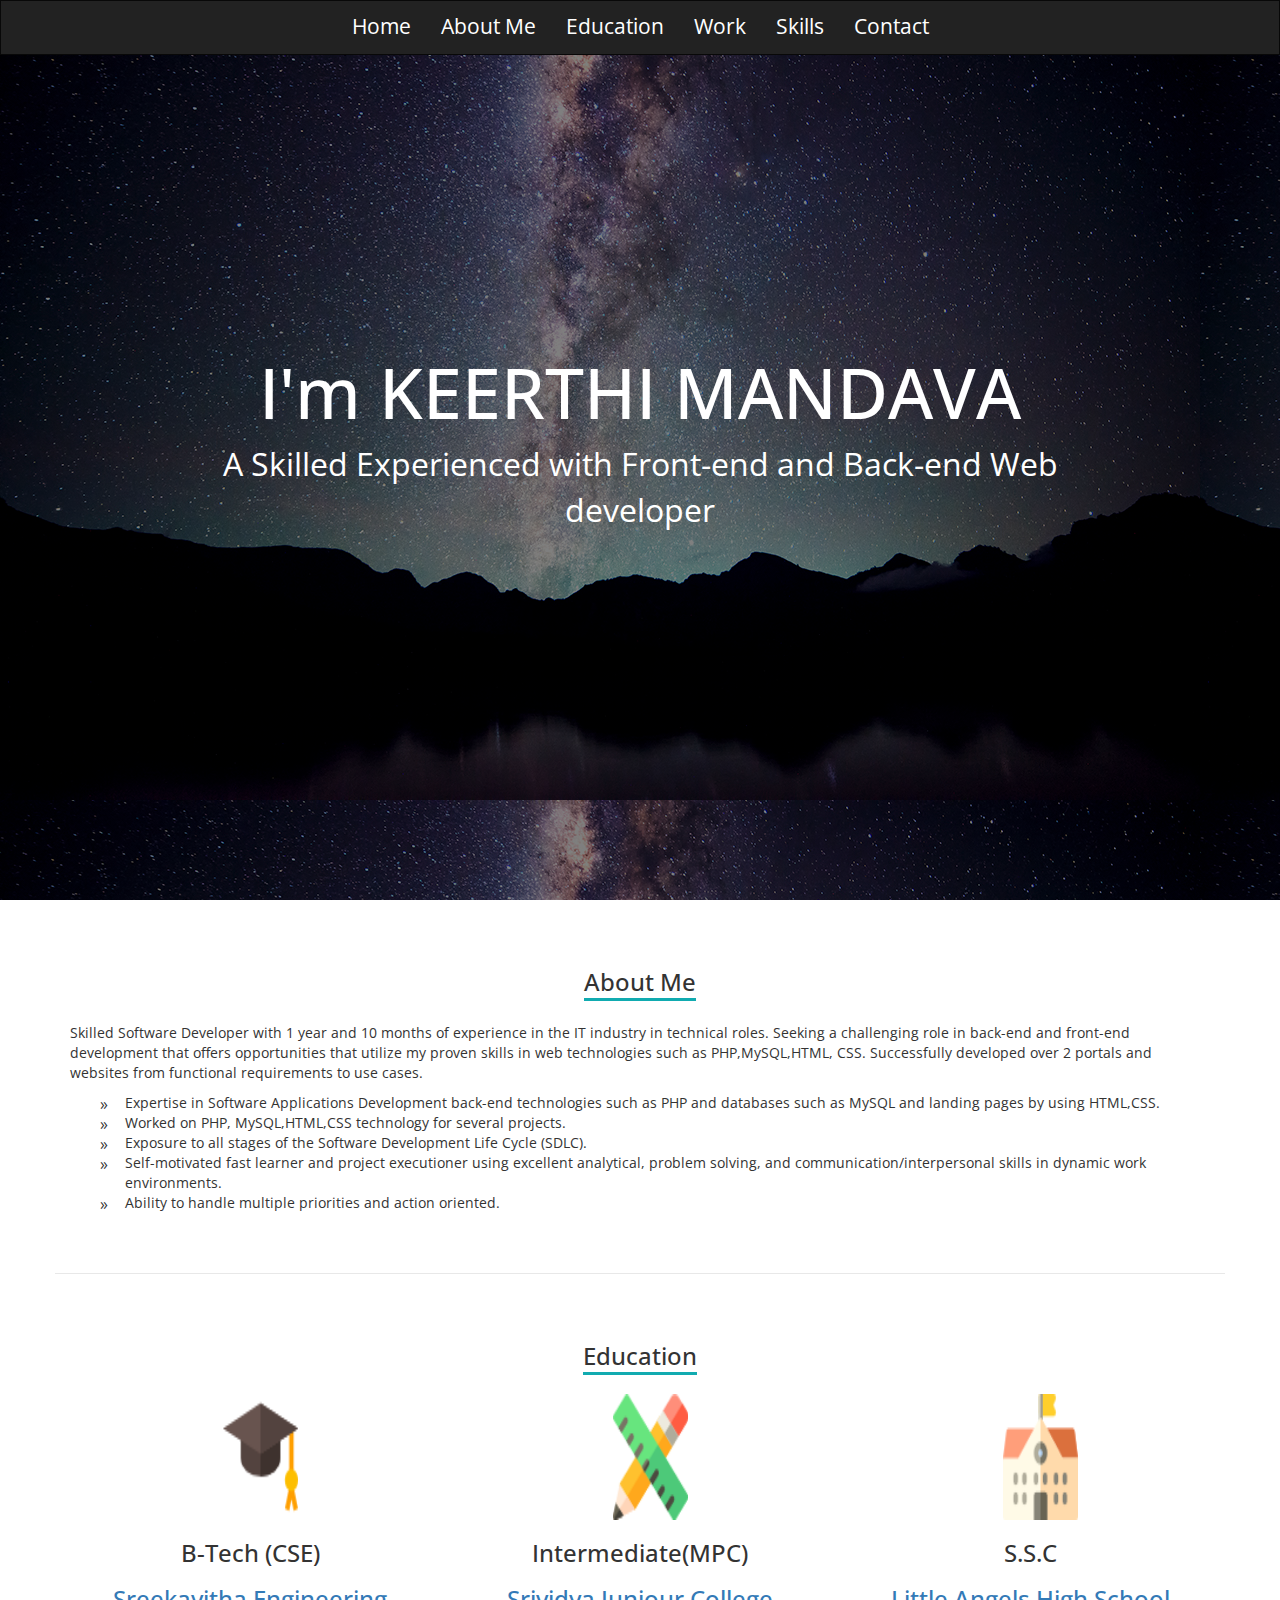
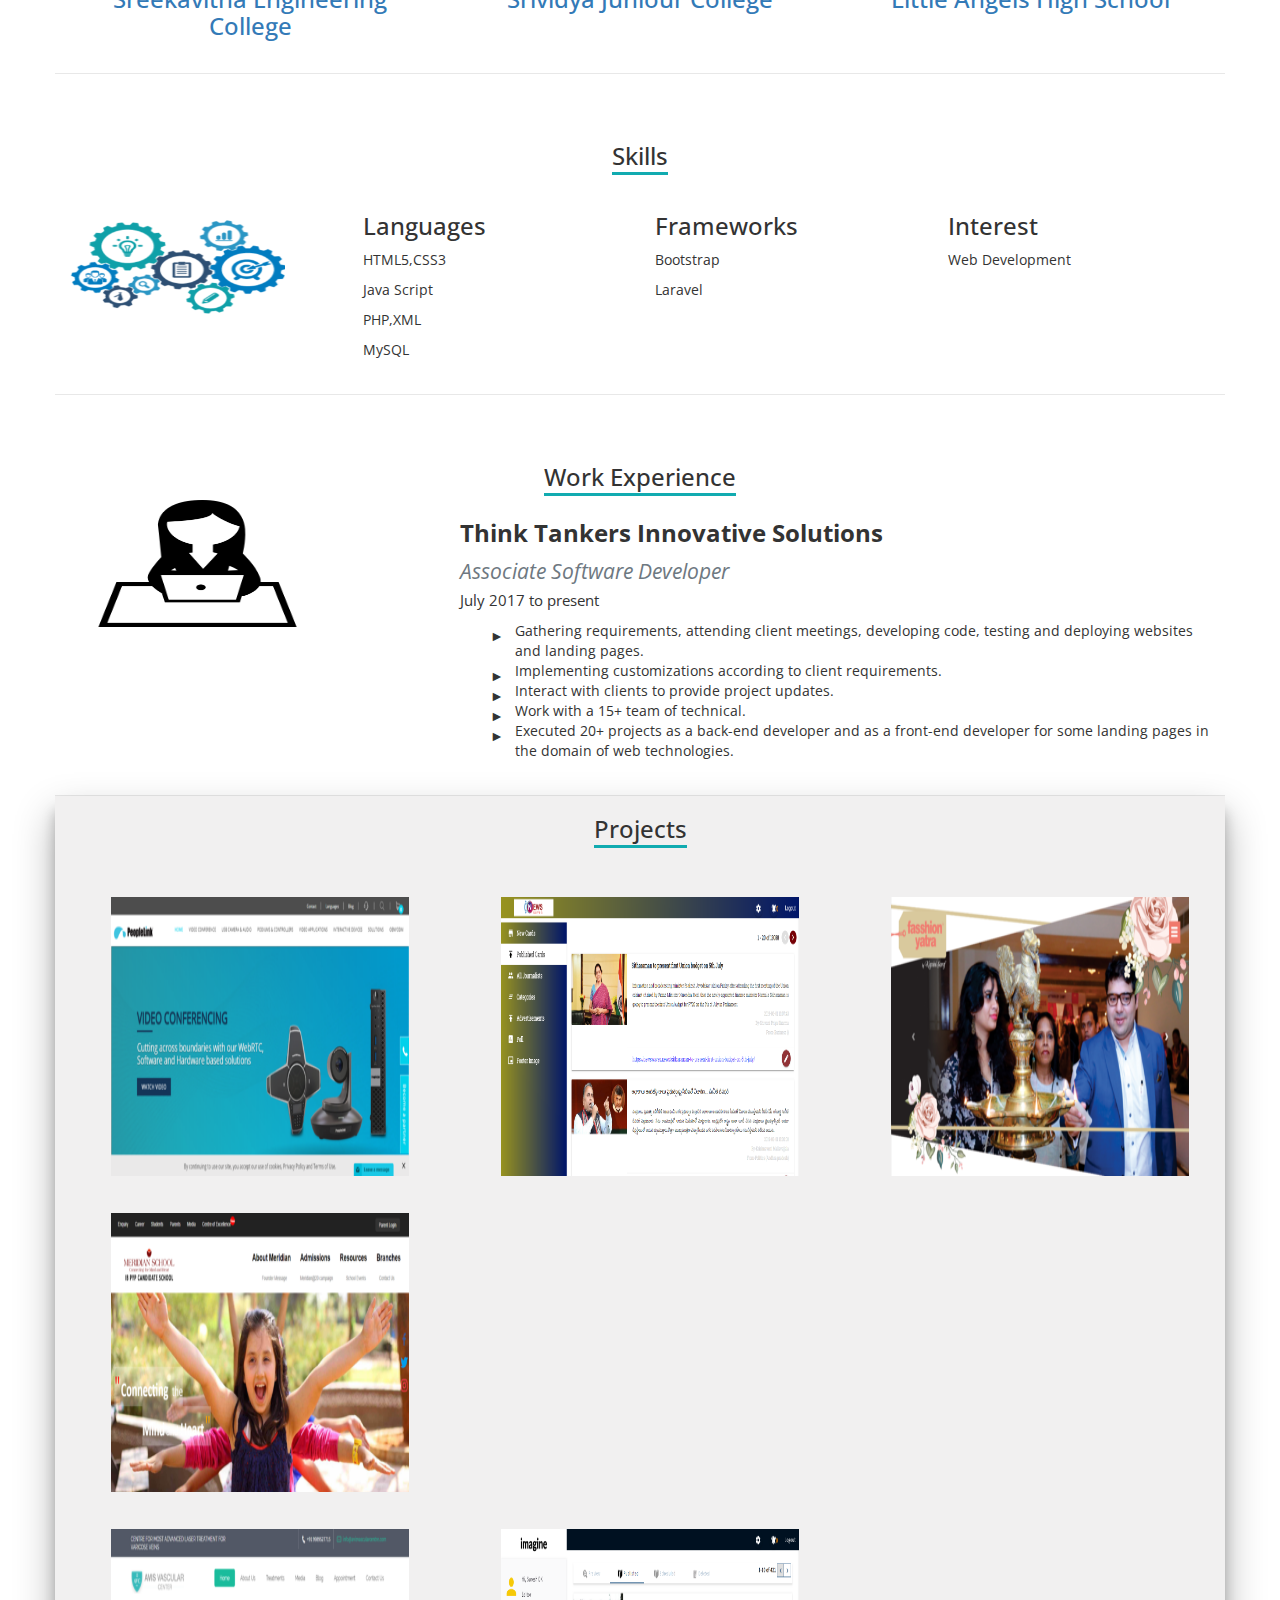
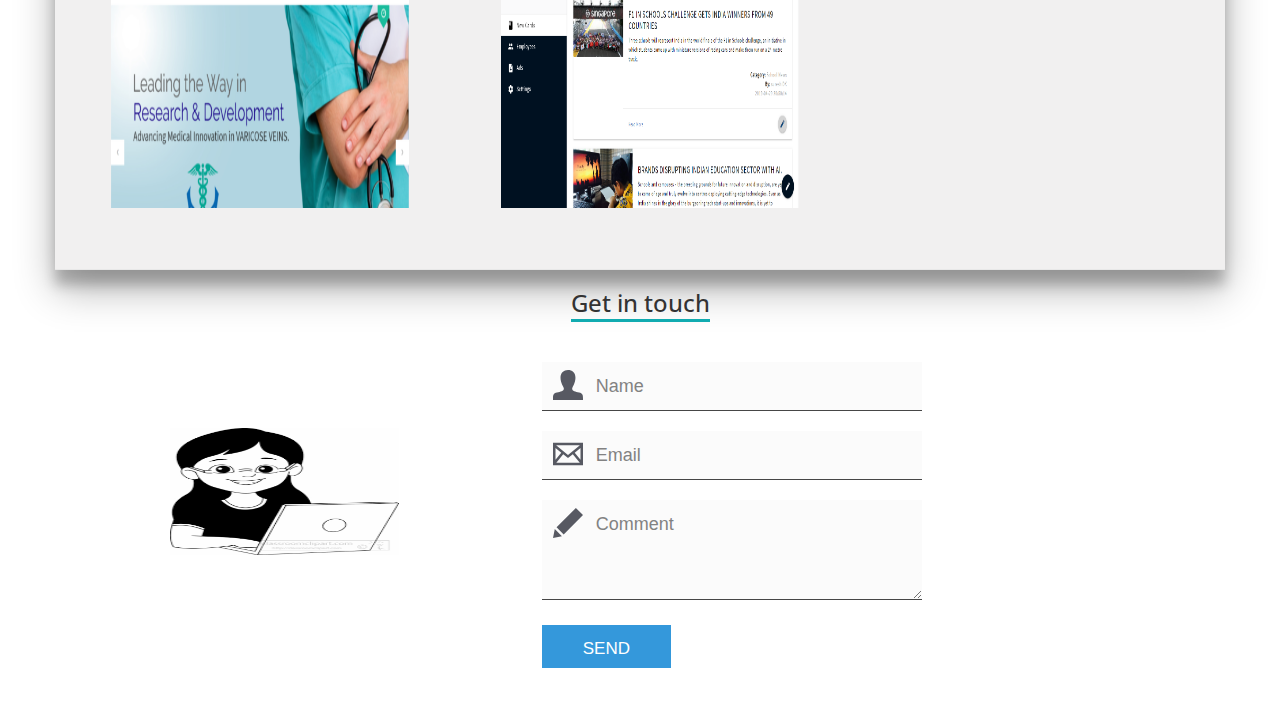
==== index.html @ f592f3e2 "Update index.html" ====
<!Doctype html>
<html lang=en>

<head>
    <title>keerthi bootstrap portifolio</title>
    <meta charset="utf-8">
    <meta name="viewport" content="width=device-width, initial-scale=1">
<!--    <link rel="stylesheet" href="https://fonts.google.com/?category=Sans+Serif&thickness=4">-->
    <link rel="stylesheet" href="https://maxcdn.bootstrapcdn.com/bootstrap/3.4.0/css/bootstrap.min.css">
    <script src="https://ajax.googleapis.com/ajax/libs/jquery/3.4.0/jquery.min.js"></script>
    <script src="https://maxcdn.bootstrapcdn.com/bootstrap/3.4.0/js/bootstrap.min.js"></script>
	<link href="https://fonts.googleapis.com/css?family=Open+Sans:300&display=swap" rel="stylesheet">
    <link rel="stylesheet" href="css/main.css">
</head>

<body>
    <nav id="main_nav" class="navbar navbar-inverse">
        <button type="button" class="navbar-toggle" data-toggle="collapse" data-target="#myNavbar">
        <span class="icon-bar"></span>
        <span class="icon-bar"></span>
        <span class="icon-bar"></span>                        
      </button>
        <div id="nav_menu" class="container">
            <div class="collapse navbar-collapse" id="myNavbar">
                <ul class="nav navbar-nav">
                    <li class="home"><a href="#">Home</a></li>

                    <li><a href="#about">About Me</a></li>
                    <li><a href="#education">Education</a></li>
                    <li><a href="#work">Work</a></li>

                    <li><a href="#skills">Skills</a></li>
                    <li><a href="#contact">Contact</a></li>

                </ul>
            </div>
        </div>
    </nav>


    <div class="container kee_sec">
        <div class="content_sec">
            <h1>I'm KEERTHI MANDAVA</h1>
            <p>
                A Skilled Experienced with Front-end and Back-end Web developer
            </p>
        </div>
    </div>

    <div class="container" id="about">
        <div class="about_sec">
            <h3><span>About Me</span></h3>
            <div class="p_cntn">
                <p>Skilled Software Developer with 1 year and 10 months of experience in the IT industry in technical roles. Seeking a challenging role in back-end and front-end development that offers opportunities that utilize my proven skills in web technologies such as PHP,MySQL,HTML, CSS. Successfully developed over 2 portals and websites from functional requirements to use cases.</p>
                <ul>
                    <li>Expertise in Software Applications Development back-end technologies such as PHP and databases such as MySQL and landing pages by using HTML,CSS.</li>
                    <li>Worked on PHP, MySQL,HTML,CSS technology for several projects.</li>
                    <li>Exposure to all stages of the Software Development Life Cycle (SDLC).</li>
                    <li>Self-motivated fast learner and project executioner using excellent analytical, problem solving, and communication/interpersonal skills in dynamic work environments.</li>
                    <li>Ability to handle multiple priorities and action oriented.</li>
                </ul>
            </div>

        </div>
    </div>
    <div class="container" id="education">
        <div class="row edu_sec">
            <div class="educ_sec">
                <h3><span>Education</span></h3>
            </div>
            <div class="col-md-4 cont_edu">
                <img src="images/graduction.png">
                <h3>B-Tech (CSE)</h3>

                <a href="#" data-toggle="modal" data-target="#myModal1">
                    <h3>Sreekavitha Engineering College</h3>
                </a>
                <div class="modal fade" id="myModal1" role="dialog">
                    <div class="modal-dialog">
                        <div class="modal-content">
                            <div class="modal-header">
                                <button type="button" class="close" data-dismiss="modal">&times;</button>
                                <h4 class="modal-title">Graduation</h4>
                            </div>
                            <div class="modal-body">
                                <p>School Name:SreeKavitha Engineering College</p>
                                <p>Branch:Computer Science Engineering</p>
                                <p>Year Passing:2016</p>
                                <p>Percentage:73%</p>
                            </div>
                            <div class="modal-footer">
                                <button type="button" class="btn btn-default" data-dismiss="modal">Close</button>
                            </div>
                        </div>

                    </div>
                </div>

            </div>

            <div class="col-md-4 cont_edu">
                <img src="images/intermediate.png">
                <h3>Intermediate(MPC)</h3>

                <a href="#" data-toggle="modal" data-target="#myModal2">
                    <h3>Srividya Juniour College</h3>
                </a>
                <div class="modal fade" id="myModal2" role="dialog">
                    <div class="modal-dialog">
                        <div class="modal-content">
                            <div class="modal-header">
                                <button type="button" class="close" data-dismiss="modal">&times;</button>
                                <h4 class="modal-title">Intermediate</h4>
                            </div>
                            <div class="modal-body">
                                <p>School Name:Srividya Juniour College,Kodad</p>
                                <p>Branch:MPC</p>
                                <p>Year Passing:2012</p>
                                <p>Percentage:88.5%</p>
                            </div>
                            <div class="modal-footer">
                                <button type="button" class="btn btn-default" data-dismiss="modal">Close</button>
                            </div>
                        </div>

                    </div>
                </div>


            </div>

            <div class="col-md-4 cont_edu">
                <img src="images/school.png">
                <h3>S.S.C</h3>

                <a href="#" data-toggle="modal" data-target="#myModal3">
                    <h3>Little Angels High School</h3>
                </a>
                <div class="modal fade" id="myModal3" role="dialog">
                    <div class="modal-dialog">
                        <div class="modal-content">
                            <div class="modal-header">
                                <button type="button" class="close" data-dismiss="modal">&times;</button>
                                <h4 class="modal-title">S.S.C</h4>
                            </div>
                            <div class="modal-body">
                                <p>School Name:Little Angels High School,Jaggayyapet</p>
                                <p>Year Passing:2010</p>
                                <p>Percentage:72.8%</p>
                            </div>
                            <div class="modal-footer">
                                <button type="button" class="btn btn-default" data-dismiss="modal">Close</button>
                            </div>
                        </div>

                    </div>
                </div>

            </div>


        </div>

    </div>
       <div class="container skills" id="skills">
        <div class="skills_head">
            <h3> <span>Skills</span></h3>
        </div>
        <div class="skills_body">
            <div class=row>
                <div class="col-md-3 img_sec"><img src="images/skill.png"></div>
                <div class="col-md-3">
                    <h3>Languages</h3>
                    <p>HTML5,CSS3</p>
		    <p>Java Script</p>
                    <p>PHP,XML</p>
                    <p>MySQL</p>
                </div>
                <div class="col-md-3">
                    <h3>Frameworks</h3>
                    <p>Bootstrap</p>
                    <p>Laravel</p>
                </div>
                <div class="col-md-3">
                    <h3>Interest</h3>
                    <p>Web Development</p>
                </div>

            </div>
        </div>

    </div>
    <div class="container work_sec" id="work">
        <div class="work_head">
            <h3><span>Work Experience</span></h3>
        </div>
        <div class="row work_body">
            <div class="col-md-4">
                <img src="images/work.png">
            </div>
            <div class="col-md-8">
                <h3><b>Think Tankers Innovative Solutions</b></h3>
                <p id="work_role"><i>Associate Software Developer</i></p>
                <p id="work_date">July 2017 to present</p>
                <ul>
                    <li>Gathering requirements, attending client meetings, developing code, testing and deploying websites and landing pages.</li>
                    <li>Implementing customizations according to client requirements.</li>
                    <li>Interact with clients to provide project updates.</li>
                    <li>Work with a 15+ team of technical.</li>
                    <li>Executed 20+ projects as a back-end developer and as a front-end developer for some landing pages in the domain of web technologies.</li>
                </ul>
            </div>
        </div>
    </div>
    
    <div class="container proj_sec">

        <h3>
            <span>Projects</span>
        </h3>

        <div class="project_main">
            <div class="row">
                <div class="col-md-4">
                    <a href="#" data-toggle="modal" data-target="#projectmodal1"><img src="images/Peoplelink.png"></a>
                    <div class="modal fade" id="projectmodal1" role="dialog">
                        <div class="modal-dialog">
                            <div class="modal-content">
                                <div class="modal-header">
                                    <button type="button" class="close" data-dismiss="modal">&times;</button>
                                    <h4 class="modal-title">PeopleLink</h4>
                                </div>
                                <div class="modal-body">
                                   <img src="images/Peoplelink.png">
                                   <p><b>Client:</b>PeopleLink</p>
                                    <p><b>Project Description:</b> It’s a product based company and in this we should explain all about their
company and also we should be able to show their products and they should be buy from this
website only and it actually as an ecommerce website. I have worked on it for the products that
have stored in the database and retrieve that data from the database with PHP services.</p>
                                    
                                    <p><b>Link:</b><a href="https://www.peoplelinkvc.com/" target="_blank">www.peoplelinkvc.com</a></p>
                                    <p><b>Technologies worked:</b>PHP,MySQL,HTML,CSS</p>
                                </div>
                                <div class="modal-footer">
                                    <button type="button" class="btn btn-default" data-dismiss="modal">Close</button>
                                </div>
                            </div>

                        </div>
                    </div>
                </div>
		    <div class="col-md-4">
<!--                    <a href="http://newswaves.net/"><img src="images/newswaves.png"></a>-->
                    <a href="#" data-toggle="modal" data-target="#projectmodal6"><img src="images/newswaves.png"></a>
                    <div class="modal fade" id="projectmodal6" role="dialog">
                        <div class="modal-dialog">
                            <div class="modal-content">
                                <div class="modal-header">
                                    <button type="button" class="close" data-dismiss="modal">&times;</button>
                                    <h4 class="modal-title">Newswaves</h4>
                                </div>
                                <div class="modal-body">
                                   <img src="images/newswaves.png">
                                   <p><b>Client:</b>Newswaves</p>
                                    <p><b>Project Description:</b> Its Portal having the editors and journalist where they can create,edit the
news, this is for news app where they can create,delete,edit,review,schedule,publish the news
and also they can add the advertisements in between the news and also they can add the
polling questions for the newscards and also the footer advertisements.
</p>
                                    
                                    <p><b>Link:</b><a href="http://newswaves.net/" target="_blank">newswaves.net</a></p>
                                    <p><b>Technologies worked:</b>PHP,MySQL</p>
                                </div>
                                <div class="modal-footer">
                                    <button type="button" class="btn btn-default" data-dismiss="modal">Close</button>
                                </div>
                            </div>

                        </div>
                    </div>
                </div>
                <div class="col-md-4">
                    <a href="#" data-toggle="modal" data-target="#projectmodal2"><img src="images/fashionyatra.png"></a>
                    <div class="modal fade" id="projectmodal2" role="dialog">
                        <div class="modal-dialog">
                            <div class="modal-content">
                                <div class="modal-header">
                                    <button type="button" class="close" data-dismiss="modal">&times;</button>
                                    <h4 class="modal-title">Fashionyatra</h4>
                                </div>
                                <div class="modal-body">
                                   <img src="images/fashionyatra.png">
                                   <p><b>Client:</b>RBC</p>
                                    <p><b>Project Description:</b> Project Description: it has emerged as an exclusive platform for luxury brands to showcase
themselves I have worked on it for the gallery and media tabs for retrieving the images from
the folder which have saved in the folders by using the database MySQL and services by PHP.</p>
                                    
                                    <p><b>Link:</b><a href="http://fashionyatra.in/gallery/" target="_blank">www.fashionyatra.in</a></p>
                                    <p><b>Technologies worked:</b>PHP,MySQL</p>
                                </div>
                                <div class="modal-footer">
                                    <button type="button" class="btn btn-default" data-dismiss="modal">Close</button>
                                </div>
                            </div>

                        </div>
                    </div>
                   
                </div>
                <div class="col-md-4">
                   <a href="#" data-toggle="modal" data-target="#projectmodal3"><img src="images/meridian.png"></a>
                    <div class="modal fade" id="projectmodal3" role="dialog">
                        <div class="modal-dialog">
                            <div class="modal-content">
                                <div class="modal-header">
                                    <button type="button" class="close" data-dismiss="modal">&times;</button>
                                    <h4 class="modal-title">Meridian Schools</h4>
                                </div>
                                <div class="modal-body">
                                   <img src="images/meridian.png">
                                   <p><b>Client:</b>Meridian</p>
                                    <p><b>Project Description:</b> It’s a School that wanted the transfer certificates to upload in the website and that transfer cerificates can be downloaded by students at anytime from the website and  only admin can change all that should be changed in the portal</p>
                                    
                                    <p><b>Link:</b><a href="https://www.meridianschool.in/madhapur/transfercertificates.php" target="_blank">www.meridianschool.in</a></p>
                                    <p><b>Technologies worked:</b>PHP,MySQL,HTML,CSS</p>
                                </div>
                                <div class="modal-footer">
                                    <button type="button" class="btn btn-default" data-dismiss="modal">Close</button>
                                </div>
                            </div>

                        </div>
                    </div>
                   
                </div>
            </div>
            <div class="row">
                <div class="col-md-4">
                    <a href="#" data-toggle="modal" data-target="#projectmodal4"><img src="images/avis.png"></a>
                    <div class="modal fade" id="projectmodal4" role="dialog">
                        <div class="modal-dialog">
                            <div class="modal-content">
                                <div class="modal-header">
                                    <button type="button" class="close" data-dismiss="modal">&times;</button>
                                    <h4 class="modal-title">Avis Vascular Centre</h4>
                                </div>
                                <div class="modal-body">
                                   <img src="images/avis.png">
                                   <p><b>Client:</b>Meridian</p>
                                    <p><b>Project Description:</b> It’s a Hospital as a part of it created a appointment booking for the paitents</p>
                                    
                                    <p><b>Link:</b><a href="http://www.avisvascularcentre.com/appointment/" target="_blank">www.avisvascularcentre.com</a></p>
                                    <p><b>Technologies worked:</b>PHP,MySQL</p>
                                </div>
                                <div class="modal-footer">
                                    <button type="button" class="btn btn-default" data-dismiss="modal">Close</button>
                                </div>
                            </div>

                        </div>
                    </div>
                </div>
                <div class="col-md-4">
                      <a href="#" data-toggle="modal" data-target="#projectmodal5"><img src="images/imagine.png"></a>
                    <div class="modal fade" id="projectmodal5" role="dialog">
                        <div class="modal-dialog">
                            <div class="modal-content">
                                <div class="modal-header">
                                    <button type="button" class="close" data-dismiss="modal">&times;</button>
                                    <h4 class="modal-title">Imagine</h4>
                                </div>
                                <div class="modal-body">
                                   <img src="images/imagine.png">
                                   <p><b>Client:</b>The Think Tankers Innovative Solution(own product)</p>
                                    <p><b>Project Description:</b>Its Portal having the editors,sub-editor and journalist where they can
create,edit the articles, this is a magazine called Imagine. I have partially worked it for different
features for App and also for the portal.</p>
                                    
                                    <p><b>Link:</b><a href="http://imagine.thethinktankers.in/login" target="_blank">imagine.thethinktankers.in/login</a></p>
                                    <p><b>Technologies worked:</b>PHP,MySQL</p>
                                </div>
                                <div class="modal-footer">
                                    <button type="button" class="btn btn-default" data-dismiss="modal">Close</button>
                                </div>
                            </div>

                        </div>
                    </div>
                </div>
                
            </div>
        </div>
    </div>
 
    <div class="container form_sec" id="contact">

        <div class="form_header">
            <h3><span>Get in touch</span></h3>
        </div>
        <div class="row main_form">
            <div class="col-md-2 col-xs-12 form_body" id="formimg_sec"><img src="images/girl.png" /></div>
            <div class="col-md-10 form_body">


                <div id="form-main">
                    <div id="form-div">
                        <form class="form" id="form1" target="_self" onsubmit="return postToGoogle();" action="" autocomplete="off">

                            <p class="name">
                                <input name="entry.1011405493" type="text" class="feedback-input" placeholder="Name" id="name"  />
                            </p>

                            <p class="email">
                                <input name="entry.1496806155" type="text" class="feedback-input" id="email" placeholder="Email" />
                            </p>

                            <p class="text">
                                <textarea name="entry.2050830456" class="feedback-input" id="comment" placeholder="Comment"></textarea>
                            </p>


                            <div class="submit">
                                <input type="submit" value="SEND" id="button-blue" />

                            </div>
                        </form>
                        
                    </div>


                </div>
            </div>
        </div>
<!--        <h3 id="success-msg"> Your Request has been submitted we get back you soon</h3>-->
    </div>
    
</body>

</html>
<script>
function postToGoogle() {
                var field1 = $("#name").val();
                var field2 = $("#email").val();
                var field3 = $("#comment").val();
//                var field4 = $("#cinema option:selected").text();
 				
				if(field1 == ""){
					alert('Please Fill Your Name');
					document.getElementById("name").focus();
					return false;
				}
				if(field2 == ""){
					alert('Please Fill Your Email');
					document.getElementById("email").focus();
					return false;
				}
				

				
	
                $.ajax({
                    url: "https://docs.google.com/forms/d/e/1FAIpQLSfIW-9OqNLS07-WNEWM0xU_QUsYsJwJWJniZZPIv8x7nuLbhw/formResponse?",
					data: {"entry.1011405493": field1, "entry.1496806155": field2, "entry.2050830456": field3},
                    type: "POST",
                    dataType: "xml",
                    success: function(d)
					{
					},
					error: function(x, y, z)
						{
                            alert("Thank you for visiting my profile:-)")

//							$('#success-msg').show();
							document.getElementById("form1").reset();
							
						}
                });
				return false;
            }
</script>
---- css/main.css ----
*{
    font-family: 'Open Sans', sans-serif;
}
body {
    overflow-x: hidden;
}

h3 span {
    border-bottom: 3px solid #11ABB0;
   
}
#main_nav{
    position: fixed;
    width: 100%;
    border-radius: 0px;
    z-index: 999;
   
}

#nav_menu{
     padding-bottom: 3px;
}

.container {
 
    padding-bottom: 24px;
    border-bottom: 1px solid #E8E8E8;
}

/*
.edu_sec img {
    width: 265px;
    height: 127px;
}
*/

#nav_menu {
    display: flex;
    justify-content: center;
    border-bottom: none;
}

.navbar {
    margin-bottom: 0px;
}

.navbar-nav li a {
    color: #fff !important;
    font-size: 21px;
}

.kee_sec {
    background-image: linear-gradient(rgba(0, 0, 0, 0.5), rgba(0, 0, 0, 0.5)), url(../images/sample.jpg);
    width: 100%;
    height: 100vh;
    display: flex;
    justify-content: center;
    align-items: center;
    border-bottom: none;
}

.content_sec {
    text-align: center;
    color: #fff;
    padding: 0 147px;
}

.content_sec h1 {
    font-size: 70px;
}
.content_sec p{
    font-size: 32px;
}

.about_sec h3 {
    text-align: center;
     padding-bottom: 18px;
}
.p_cntn li{
    list-style-type: none;
     position: relative;
  padding-left: 15px;
}
.p_cntn li:before {
  content: "\0BB \020";
  font-size: 16px;
  position: absolute;
/*  top: 5px;*/
  left: -10px;
}
.about_sec {
    margin-bottom: 36px;
}
#about{
       padding-top: 49px;
}
#education{
    padding-top: 49px;
}
#work{
    padding-top: 49px;
}
#skills{
    padding-top: 49px;
}
.educ_sec {
    text-align: center;
    padding-bottom: 14px;
}

.cont_edu {
    text-align: center;
}

.modal-body p {
    text-align: left;
}

.work_head h3 {
    text-align: center;
}

.work_body img {
    width: 215px;
    height: 127px;
    margin-bottom: 20px;
    margin-left: 20px;
}

.work_body #work_role {
    font: 21px 'librebaskerville-italic', serif;
    color: #6E7881;
    margin-bottom: 5px;
    margin-top: 9px;
}

.work_body li{
    list-style-type: none;
     position: relative;
  padding-left: 15px;
}
.work_body li:before {
  content: "\25BA \0020";
  font-size: 14px;
  position: absolute;
  top: 5px;
  left: -10px;
}
#work_date {
    font-size: 15px;
}

.proj_sec {
    background-color: #f1f0f0;
    text-align: center;
     box-shadow: 0 19px 38px rgba(0,0,0,0.30), 0 15px 12px rgba(0,0,0,0.22);
}

.proj_sec h3 {
    padding-bottom: 5vh;
}

.project_head {
    text-align: center;
    margin-bottom: 44px
}

.project_main img{
         width: 83%;
    height: 31vh;
    margin-bottom: 37px;
    margin-left: 20px;
    }
.project_main img:hover {
  box-shadow: 0 14px 28px rgba(0,0,0,0.25), 0 10px 10px rgba(0,0,0,0.22);
   
}
.cont_edu img{
        width: 75px;
    height: 14vh;
   margin-left: 20px;
    
}
.cont_edu img:hover{
transform: scale(0.8);
}


.skills_head {
    text-align: center;
    padding-bottom: 14px
}

.skills_body img {
    width: 215px;
    height: 158px;
    margin-bottom: 0px;
   
}

.form_header {
    text-align: center
}

.form {
    padding-top: 31px;
    text-align: center;
}

.send_msg {
    background-color: #d6ac6d;
}

.form_body img {
    width: 229px;
    height: 127px;
    margin-left: 100px;
    margin-top: 101px;
}

#feedback-page {
    text-align: center;
}

#text-feedback {
    width: 80%;
    padding-left: 10%;
    padding-right: 10%;
    background-color: white;
    text-align: center;
}

#form-main {
    width: 100%;
    float: left;
}

#form-div {
    padding-left: 35px;
    padding-right: 35px;
    padding-top: 35px;
    padding-bottom: 50px;
    width: 450px;
    float: left;
    left: 53%;
    position: absolute;
    margin-left: -260px;
}

.feedback-input {
    opacity: 0.9;
    font-family: 'Montserrat', Helvetica, Arial, sans-serif;
    font-size: 18px;
    border-radius: 0;
    line-height: 22px;
    background-color: #fbfbfb;
    border: none;
    padding: 13px 13px 13px 54px;
    margin-bottom: 10px;
    width: 100%;
    border-bottom: 1px solid;
}

#name {
    background-image: url(../images/name.svg);
    background-size: 30px 30px;
    background-position: 11px 8px;
    background-repeat: no-repeat;
}

#email {
    background-image: url(../images/email.svg);
    background-size: 30px 30px;
    background-position: 11px 8px;
    background-repeat: no-repeat;
}

#comment {
    background-image: url(../images/comment.svg);
    background-size: 30px 30px;
    background-position: 11px 8px;
    background-repeat: no-repeat;
}

textarea {
    width: 100%;
    height: 100px;
    line-height: 100%;
}

#button-blue {
    font-family: 'Montserrat', Helvetica, Arial, sans-serif;
    float: left;
    width: 34%;
    cursor: pointer;
    background-color: #3498db;
    color: white;
    font-size: 17px;
    padding-top: 12px;
    padding-bottom: 7px;
    border: none;
}

.form {
    padding-top: 0px;
}


.form_sec{
  border: none; 
}

@media (min-width: 320px) and (max-width:768px) {
    #form-div {
        left: 3%;
        margin-right: 3%;
        width: 88%;
        margin-left: 12px;
        padding-left: 3%;
        padding-right: 3%;
    }
    
    .content_sec {
        padding: 0px;
    }
    .content_sec h1 {
        font-size: 42px;
    }
    .skills_body .col-md-3 h3,
    p {
        text-align: center;
    }
    .form_body img {
   width: 100px;
        height: 29vh;
    margin-left: 0px; 
    margin-top: 0px;
    
}
    #formimg_sec{
        text-align: center;
    }
/*
    .cont_edu img{
        width: 35%;
    height: 31vh;
    margin-bottom: 37px;
    margin-left: 20px;
}
*/
    .work_body{
        text-align: center;
    }
    .skills_body .img_sec{
        text-align: center;
    }
/*
    .project_main img{
         width: 83%;
    height: 31vh;
    margin-bottom: 37px;
    margin-left: 20px;
    }
*/

}
/*
@media (min-width: 320px){
   .cont_edu img{
        width: 84%;
    
} 
}
*/
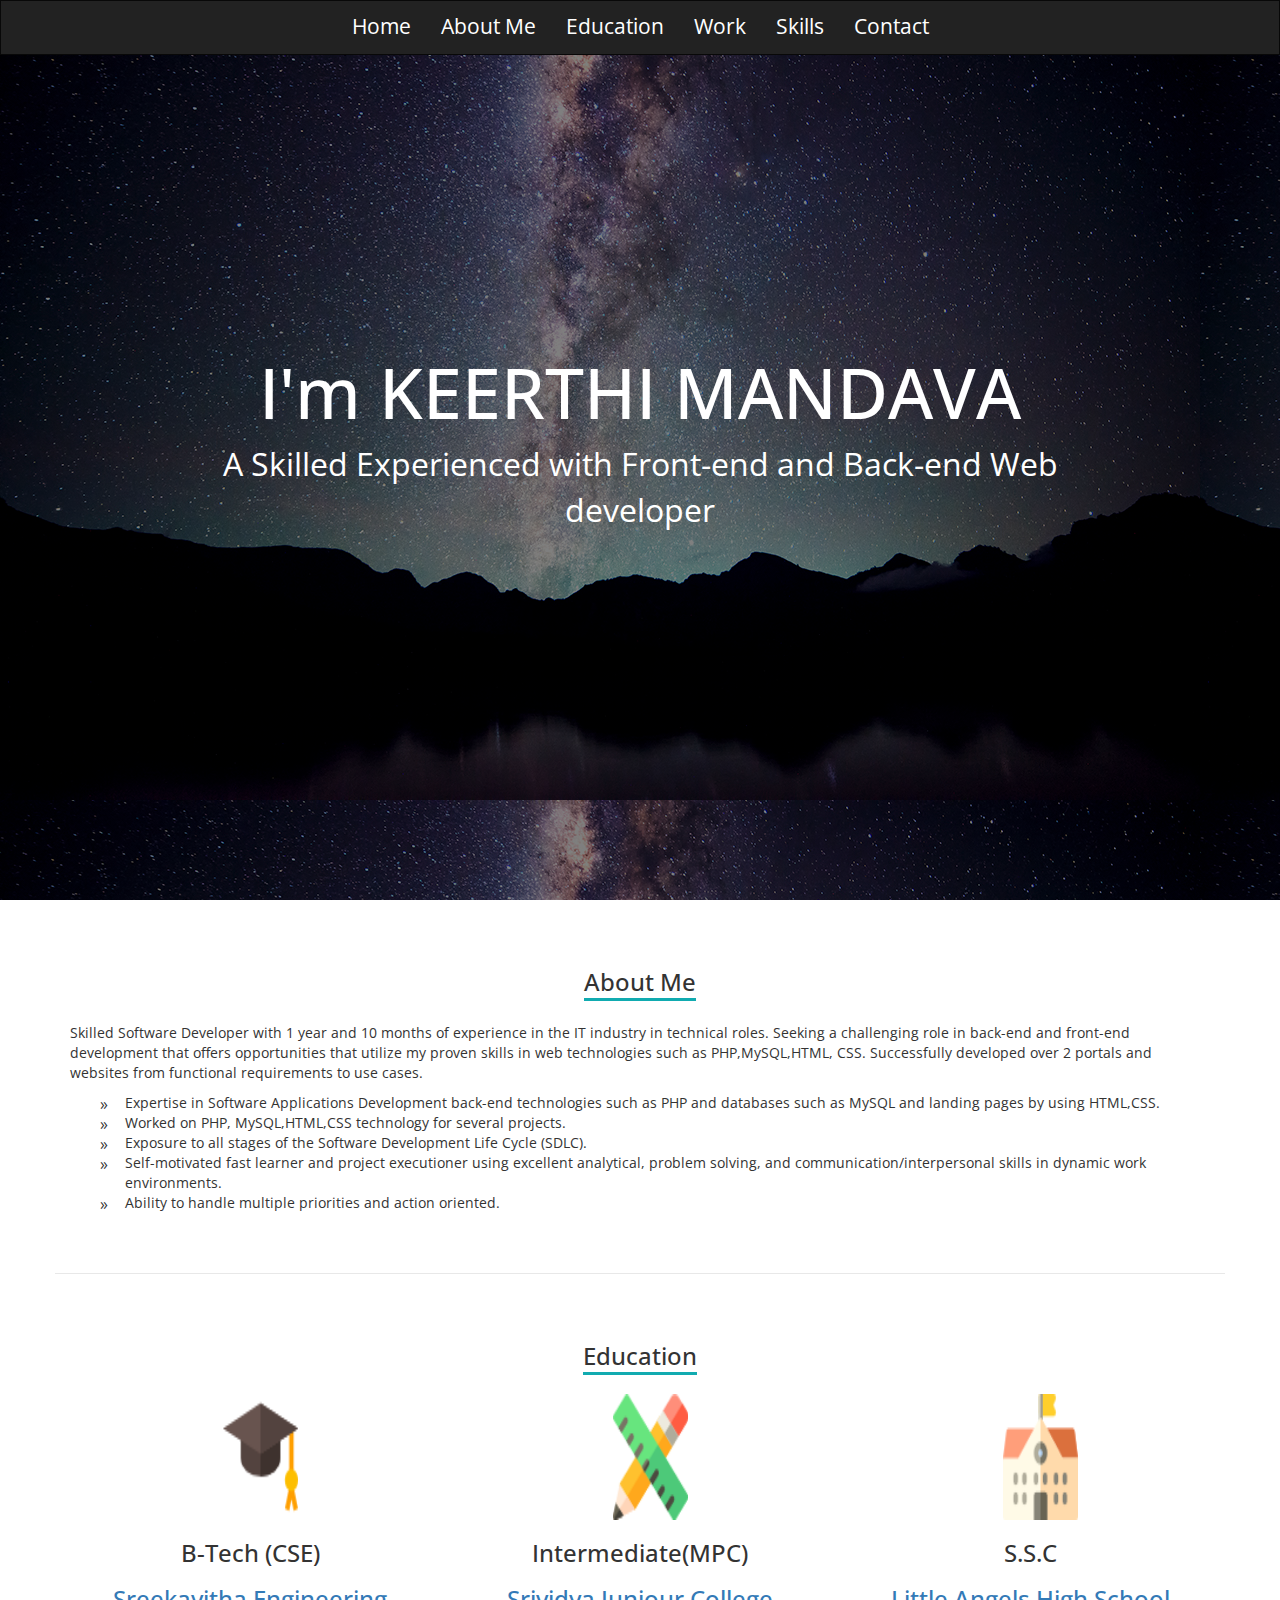
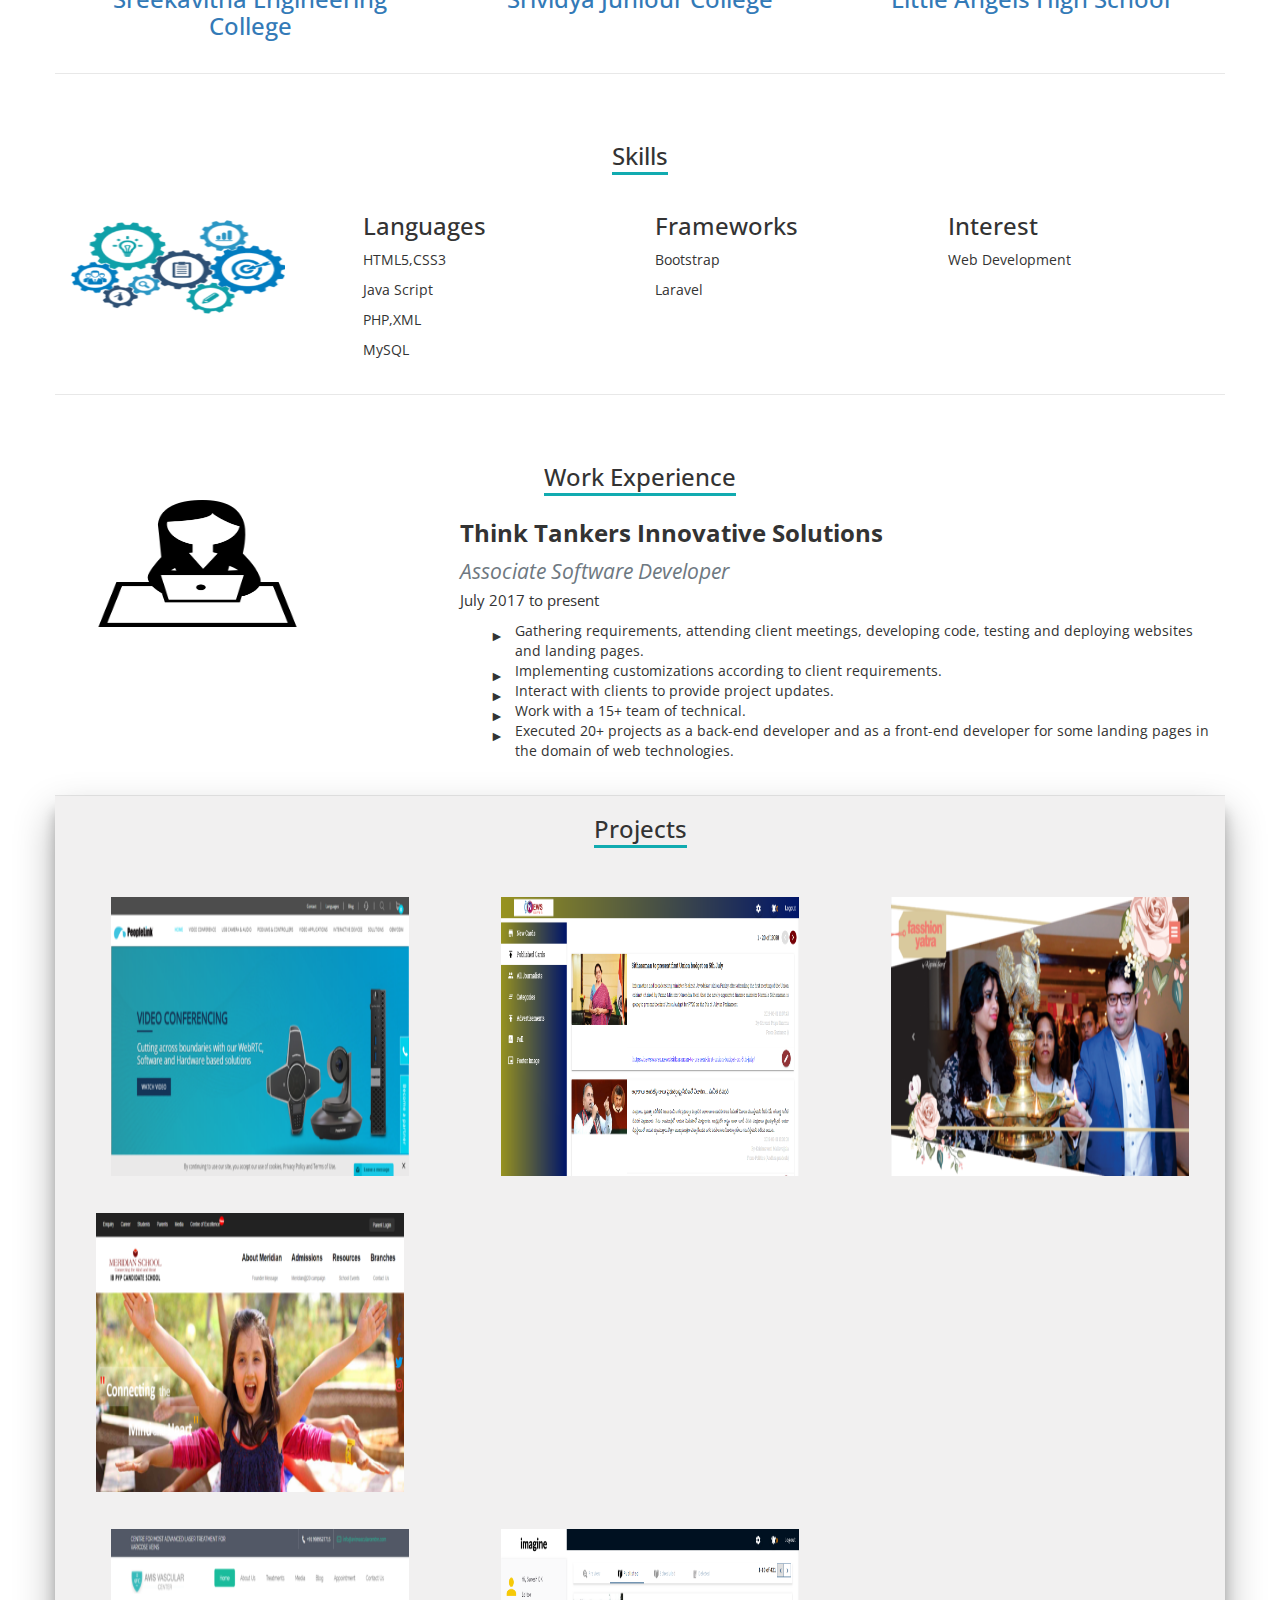
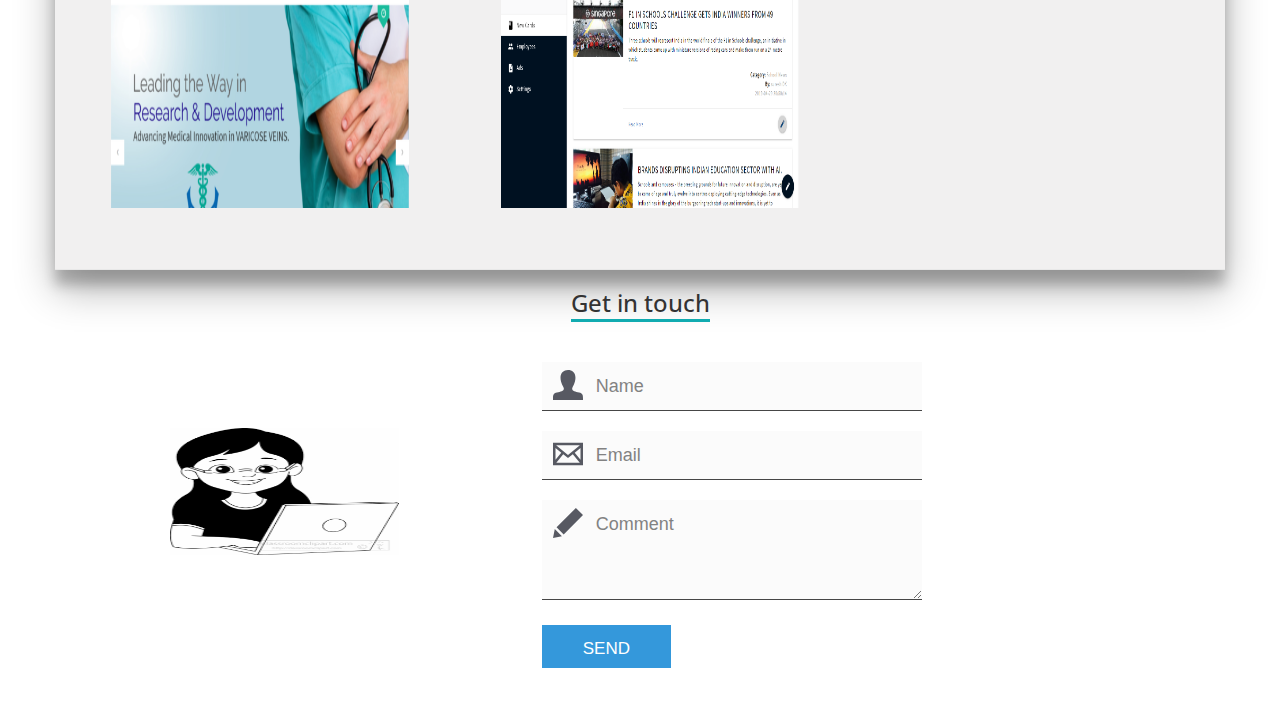
==== commit 3f9da452: "Update index.html" ====
--- a/index.html
+++ b/index.html
@@ -307,7 +307,9 @@
                     </div>
                    
                 </div>
-                <div class="col-md-4">
+                
+            <div class="row">
+		    <div class="col-md-4">
                    <a href="#" data-toggle="modal" data-target="#projectmodal3"><img src="images/meridian.png"></a>
                     <div class="modal fade" id="projectmodal3" role="dialog">
                         <div class="modal-dialog">
@@ -334,7 +336,6 @@
                    
                 </div>
             </div>
-            <div class="row">
                 <div class="col-md-4">
                     <a href="#" data-toggle="modal" data-target="#projectmodal4"><img src="images/avis.png"></a>
                     <div class="modal fade" id="projectmodal4" role="dialog">
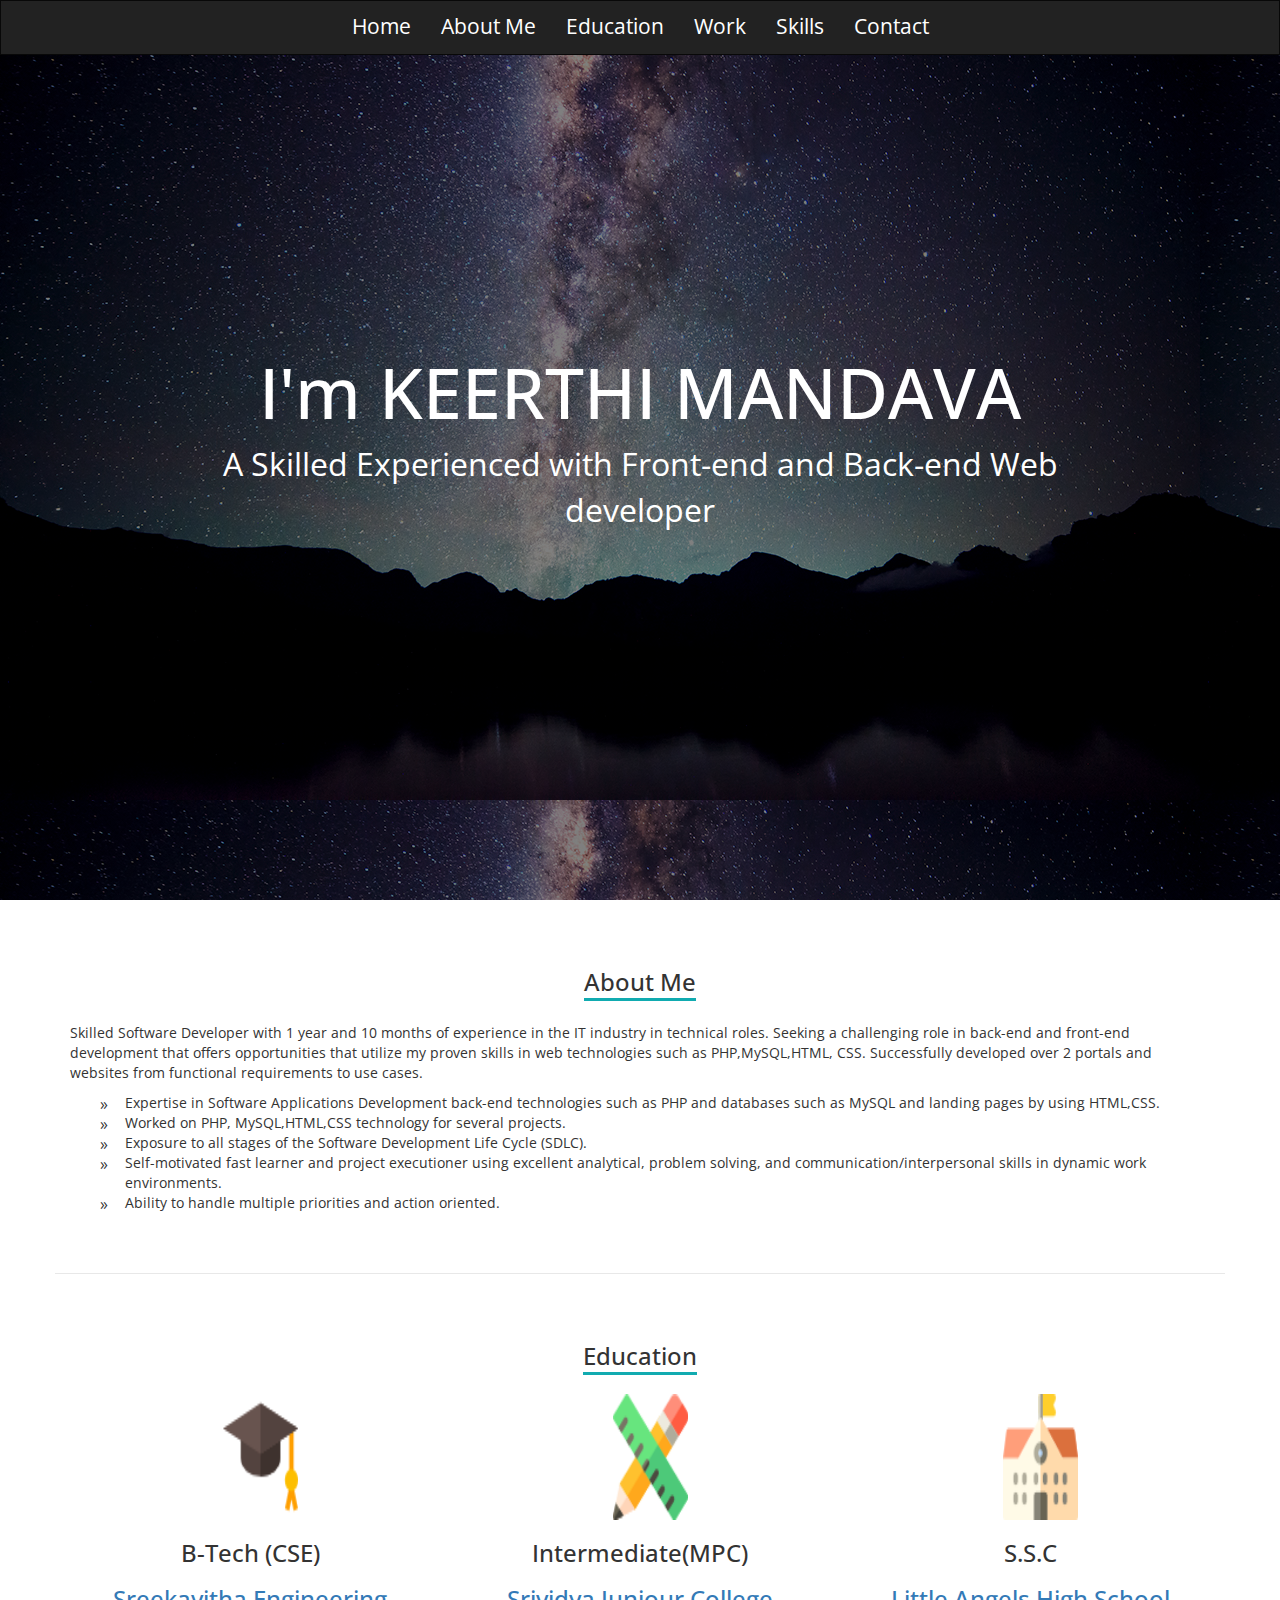
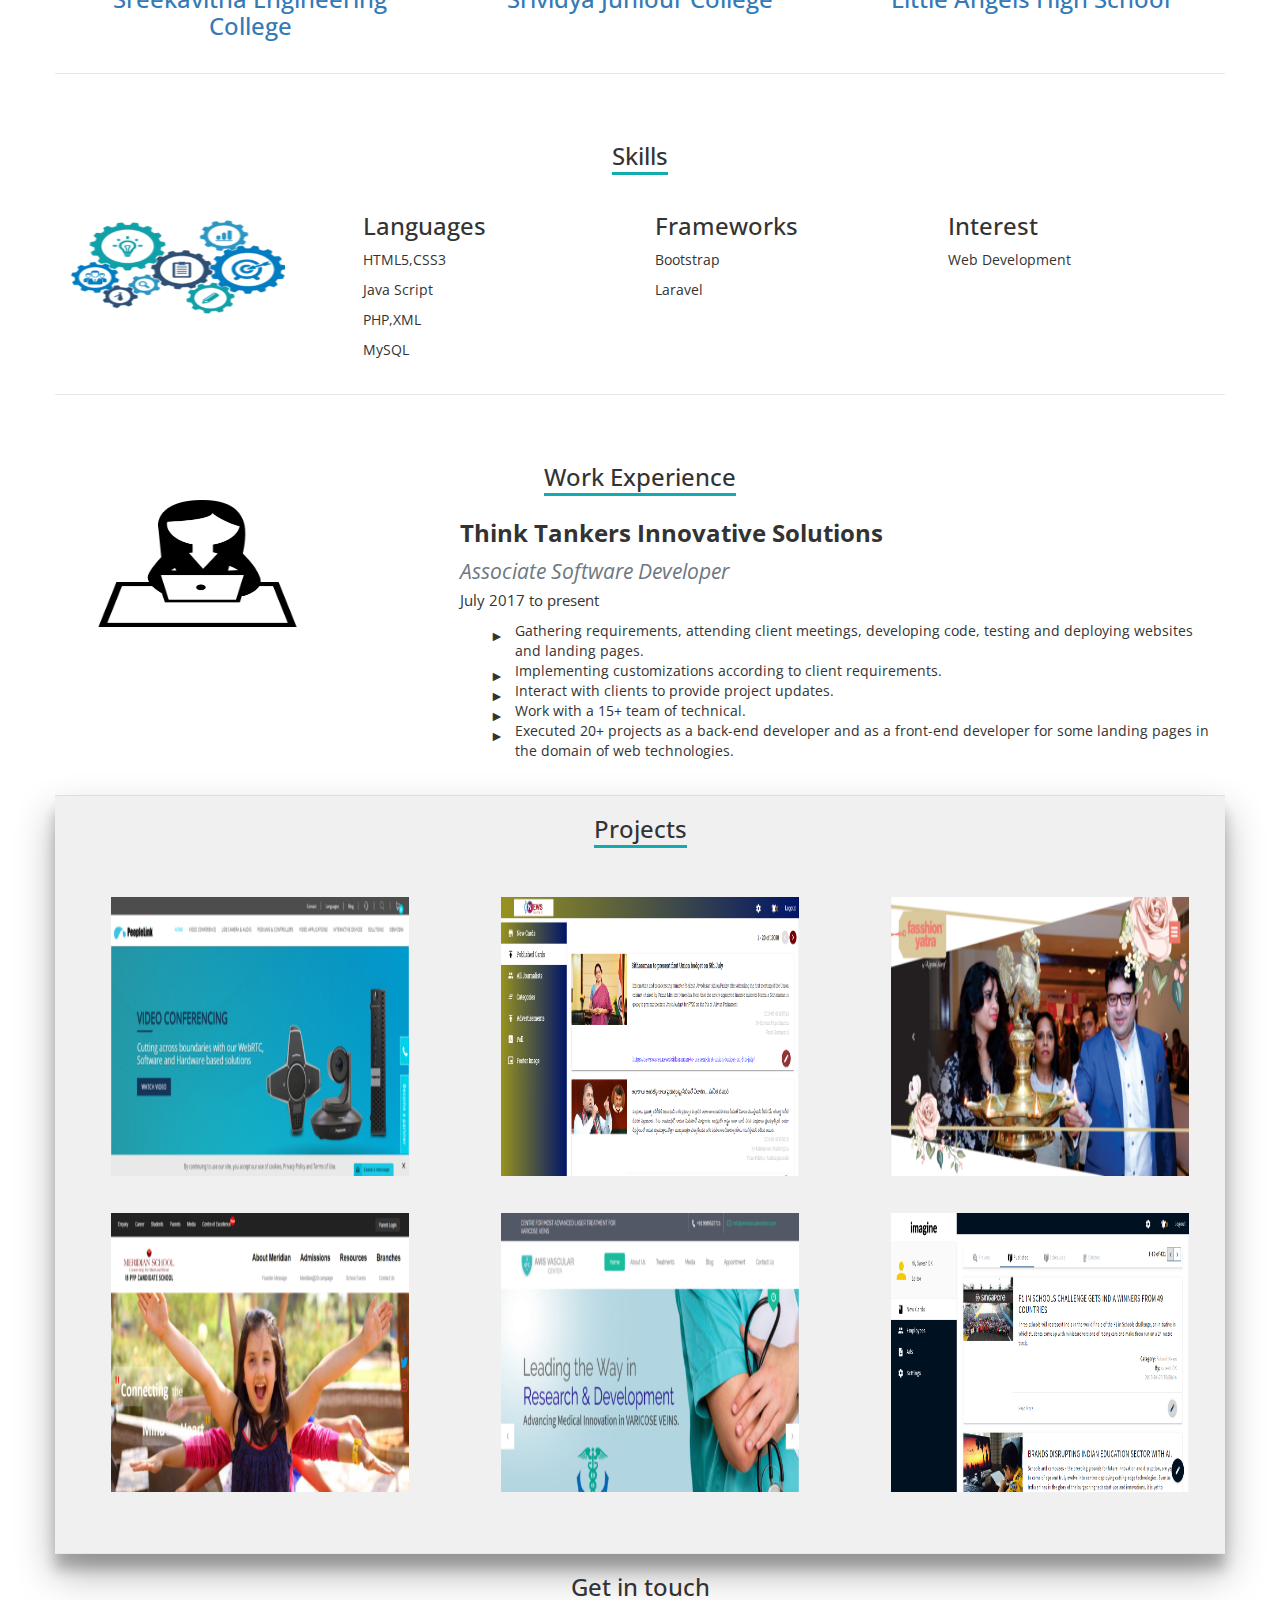
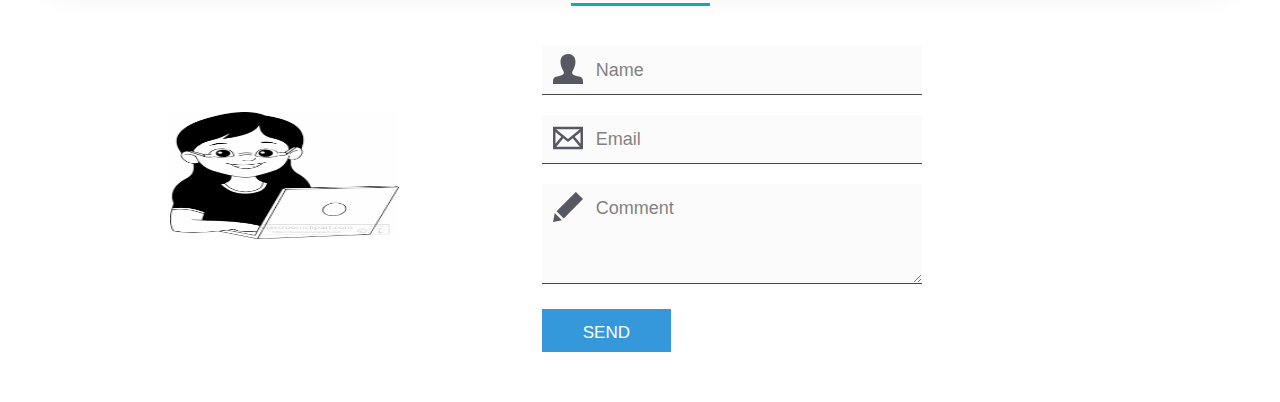
==== commit e3a38420: "Update index.html" ====
--- a/index.html
+++ b/index.html
@@ -307,7 +307,7 @@
                     </div>
                    
                 </div>
-                
+                 </div>
             <div class="row">
 		    <div class="col-md-4">
                    <a href="#" data-toggle="modal" data-target="#projectmodal3"><img src="images/meridian.png"></a>
@@ -335,7 +335,7 @@
                     </div>
                    
                 </div>
-            </div>
+           
                 <div class="col-md-4">
                     <a href="#" data-toggle="modal" data-target="#projectmodal4"><img src="images/avis.png"></a>
                     <div class="modal fade" id="projectmodal4" role="dialog">
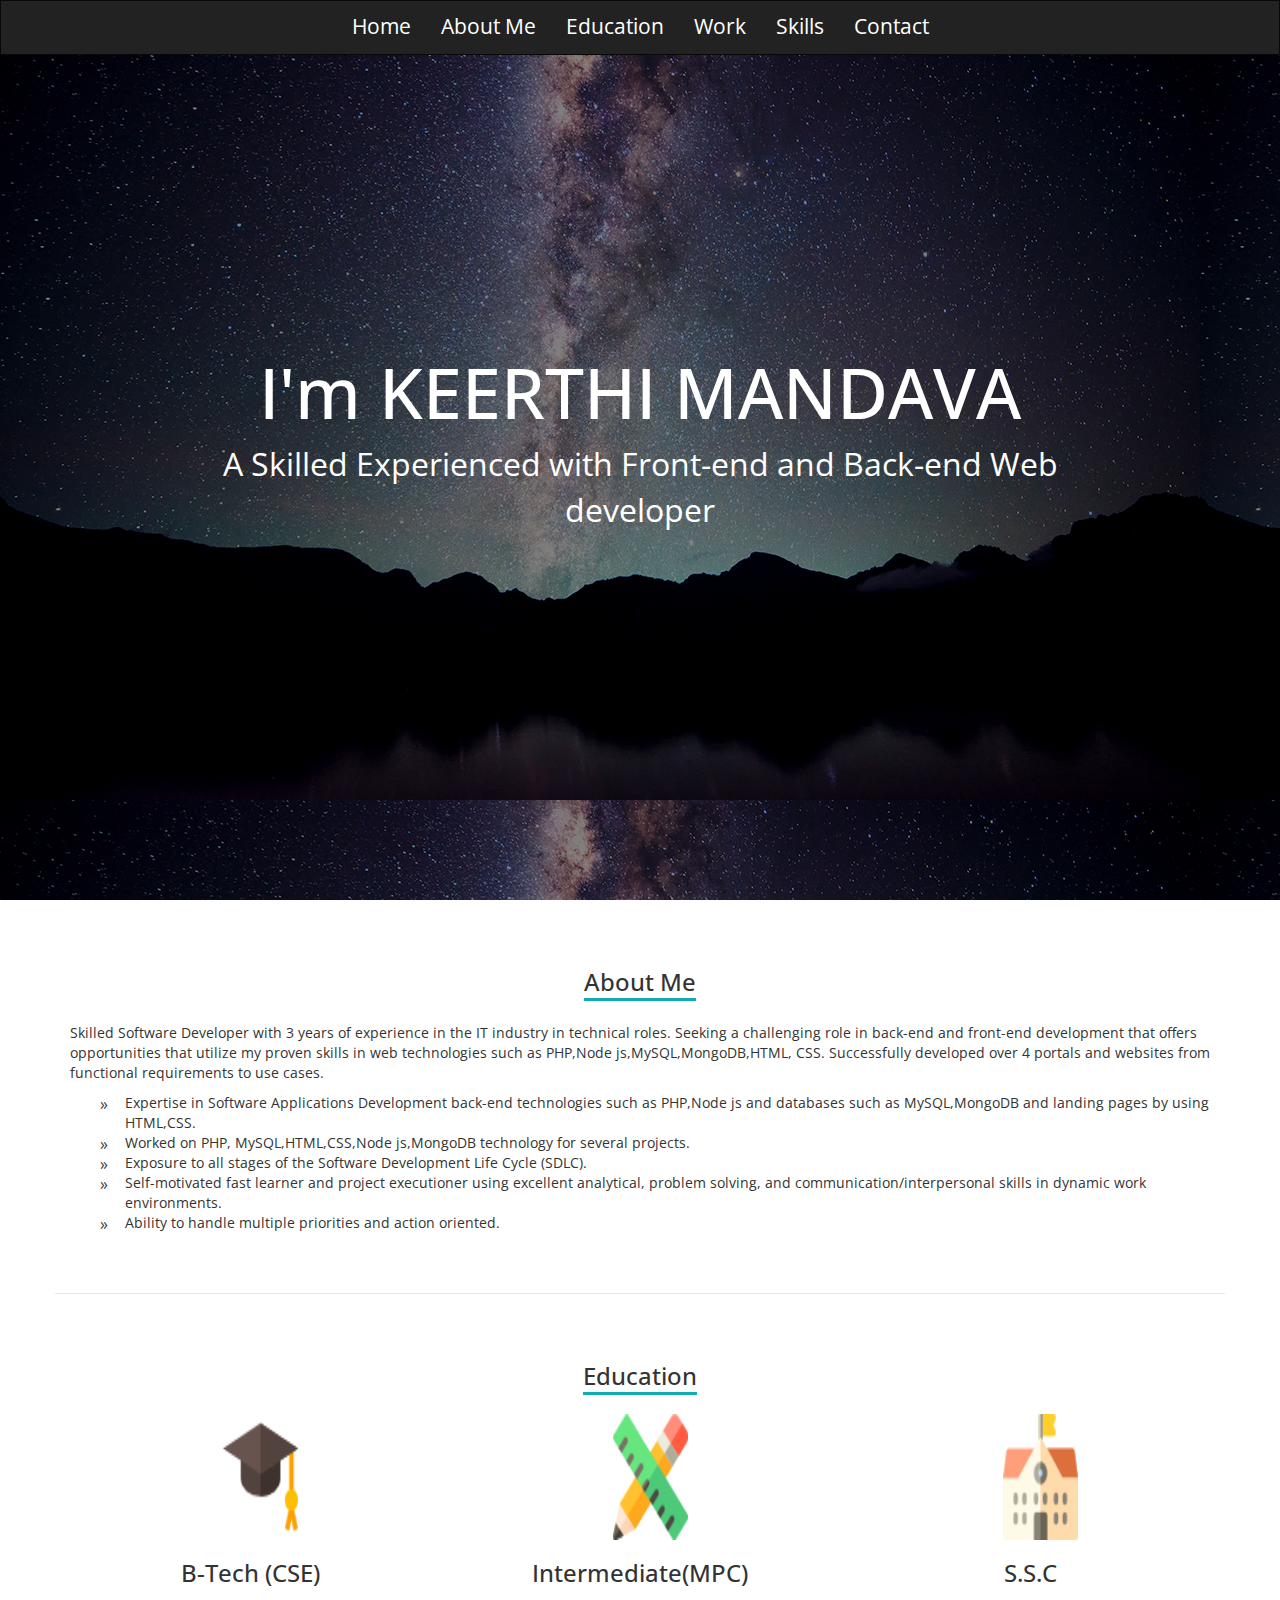
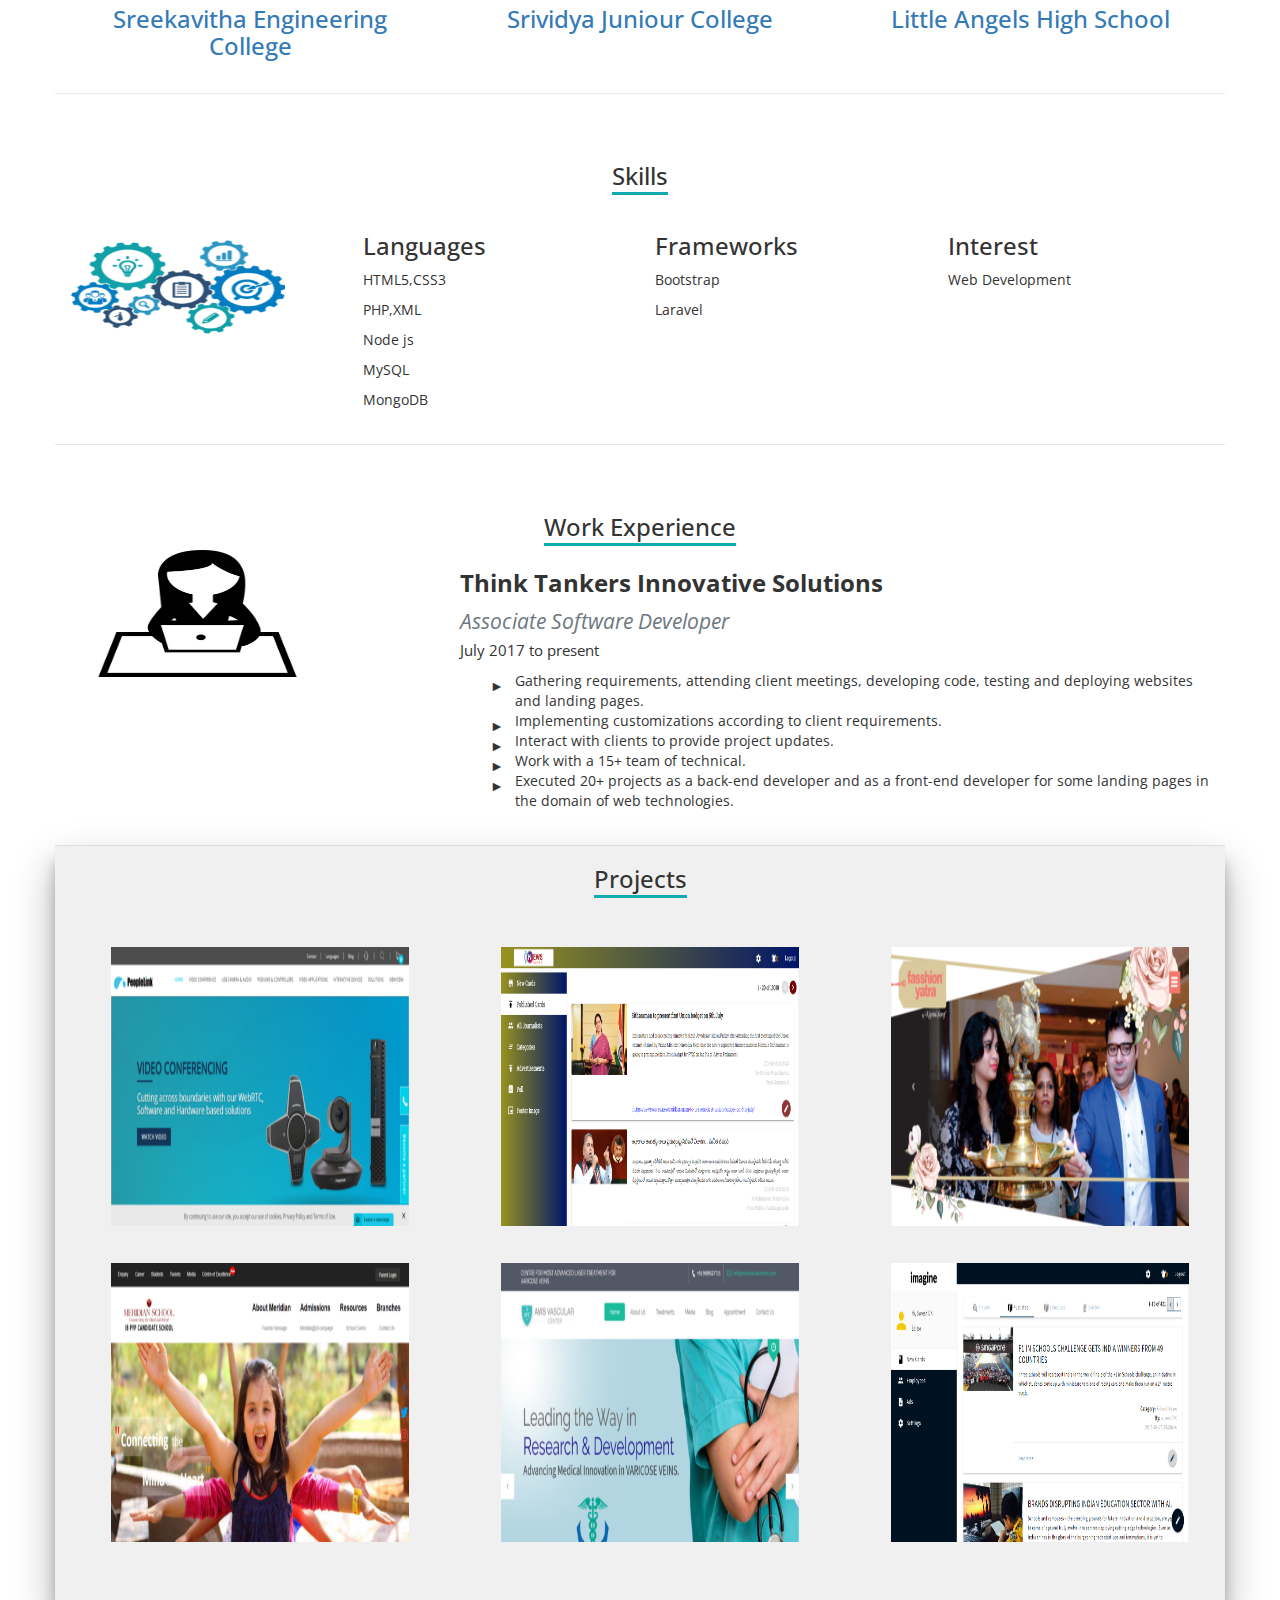
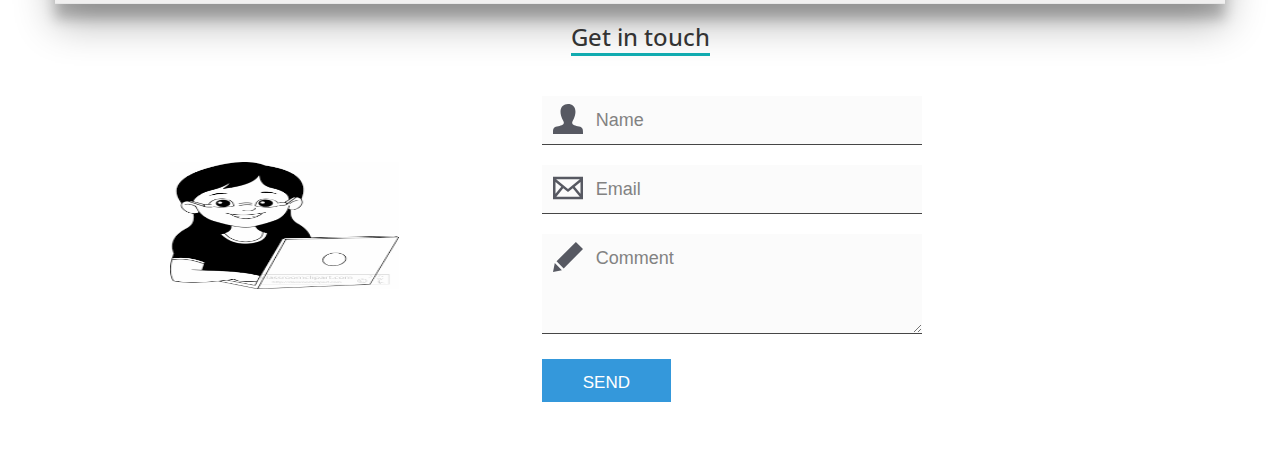
==== commit 046a07d1: "Update index.html" ====
--- a/index.html
+++ b/index.html
@@ -51,10 +51,12 @@
         <div class="about_sec">
             <h3><span>About Me</span></h3>
             <div class="p_cntn">
-                <p>Skilled Software Developer with 1 year and 10 months of experience in the IT industry in technical roles. Seeking a challenging role in back-end and front-end development that offers opportunities that utilize my proven skills in web technologies such as PHP,MySQL,HTML, CSS. Successfully developed over 2 portals and websites from functional requirements to use cases.</p>
+                <p>Skilled Software Developer with 3 years of experience in the IT industry in technical roles. Seeking a challenging role in back-end and front-end development that offers opportunities that utilize my proven skills in web technologies such as PHP,Node js,MySQL,MongoDB,HTML, CSS. Successfully developed over 4 portals and websites from functional requirements to use cases.</p>
                 <ul>
-                    <li>Expertise in Software Applications Development back-end technologies such as PHP and databases such as MySQL and landing pages by using HTML,CSS.</li>
-                    <li>Worked on PHP, MySQL,HTML,CSS technology for several projects.</li>
+                    <li>Expertise in Software Applications Development back-end technologies such as PHP,Node js and databases such as MySQL,MongoDB and landing pages by using
+HTML,CSS.
+</li>
+                    <li>Worked on PHP, MySQL,HTML,CSS,Node js,MongoDB technology for several projects.</li>
                     <li>Exposure to all stages of the Software Development Life Cycle (SDLC).</li>
                     <li>Self-motivated fast learner and project executioner using excellent analytical, problem solving, and communication/interpersonal skills in dynamic work environments.</li>
                     <li>Ability to handle multiple priorities and action oriented.</li>
@@ -172,9 +174,11 @@
                 <div class="col-md-3">
                     <h3>Languages</h3>
                     <p>HTML5,CSS3</p>
-		    <p>Java Script</p>
+
                     <p>PHP,XML</p>
+			<p>Node js</p>
                     <p>MySQL</p>
+			<p>MongoDB</p>
                 </div>
                 <div class="col-md-3">
                     <h3>Frameworks</h3>
@@ -307,7 +311,7 @@
                     </div>
                    
                 </div>
-                 </div>
+             </div>   
             <div class="row">
 		    <div class="col-md-4">
                    <a href="#" data-toggle="modal" data-target="#projectmodal3"><img src="images/meridian.png"></a>
@@ -335,7 +339,7 @@
                     </div>
                    
                 </div>
-           
+            
                 <div class="col-md-4">
                     <a href="#" data-toggle="modal" data-target="#projectmodal4"><img src="images/avis.png"></a>
                     <div class="modal fade" id="projectmodal4" role="dialog">
--- a/css/main.css
+++ b/css/main.css
@@ -1,5 +1,8 @@
 *{
     font-family: 'Open Sans', sans-serif;
+}
+html {
+  scroll-behavior: smooth;
 }
 body {
     overflow-x: hidden;
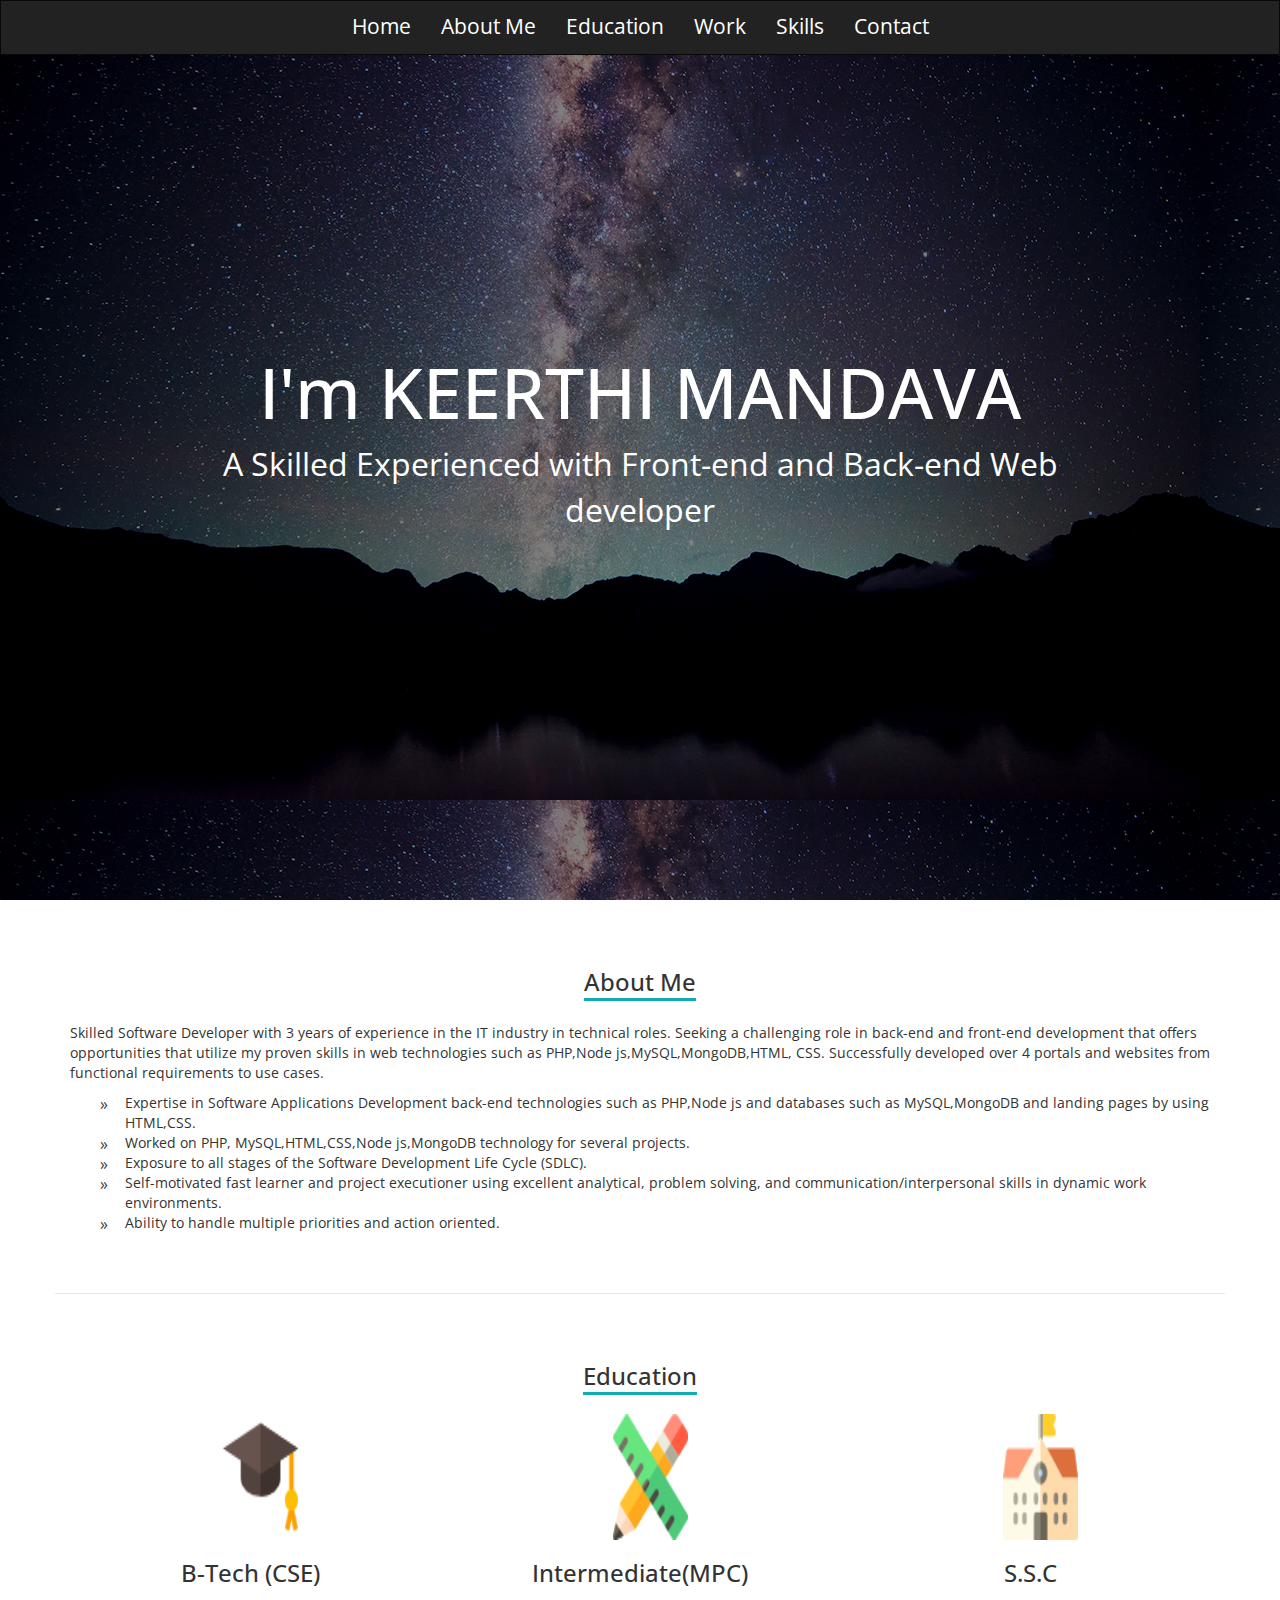
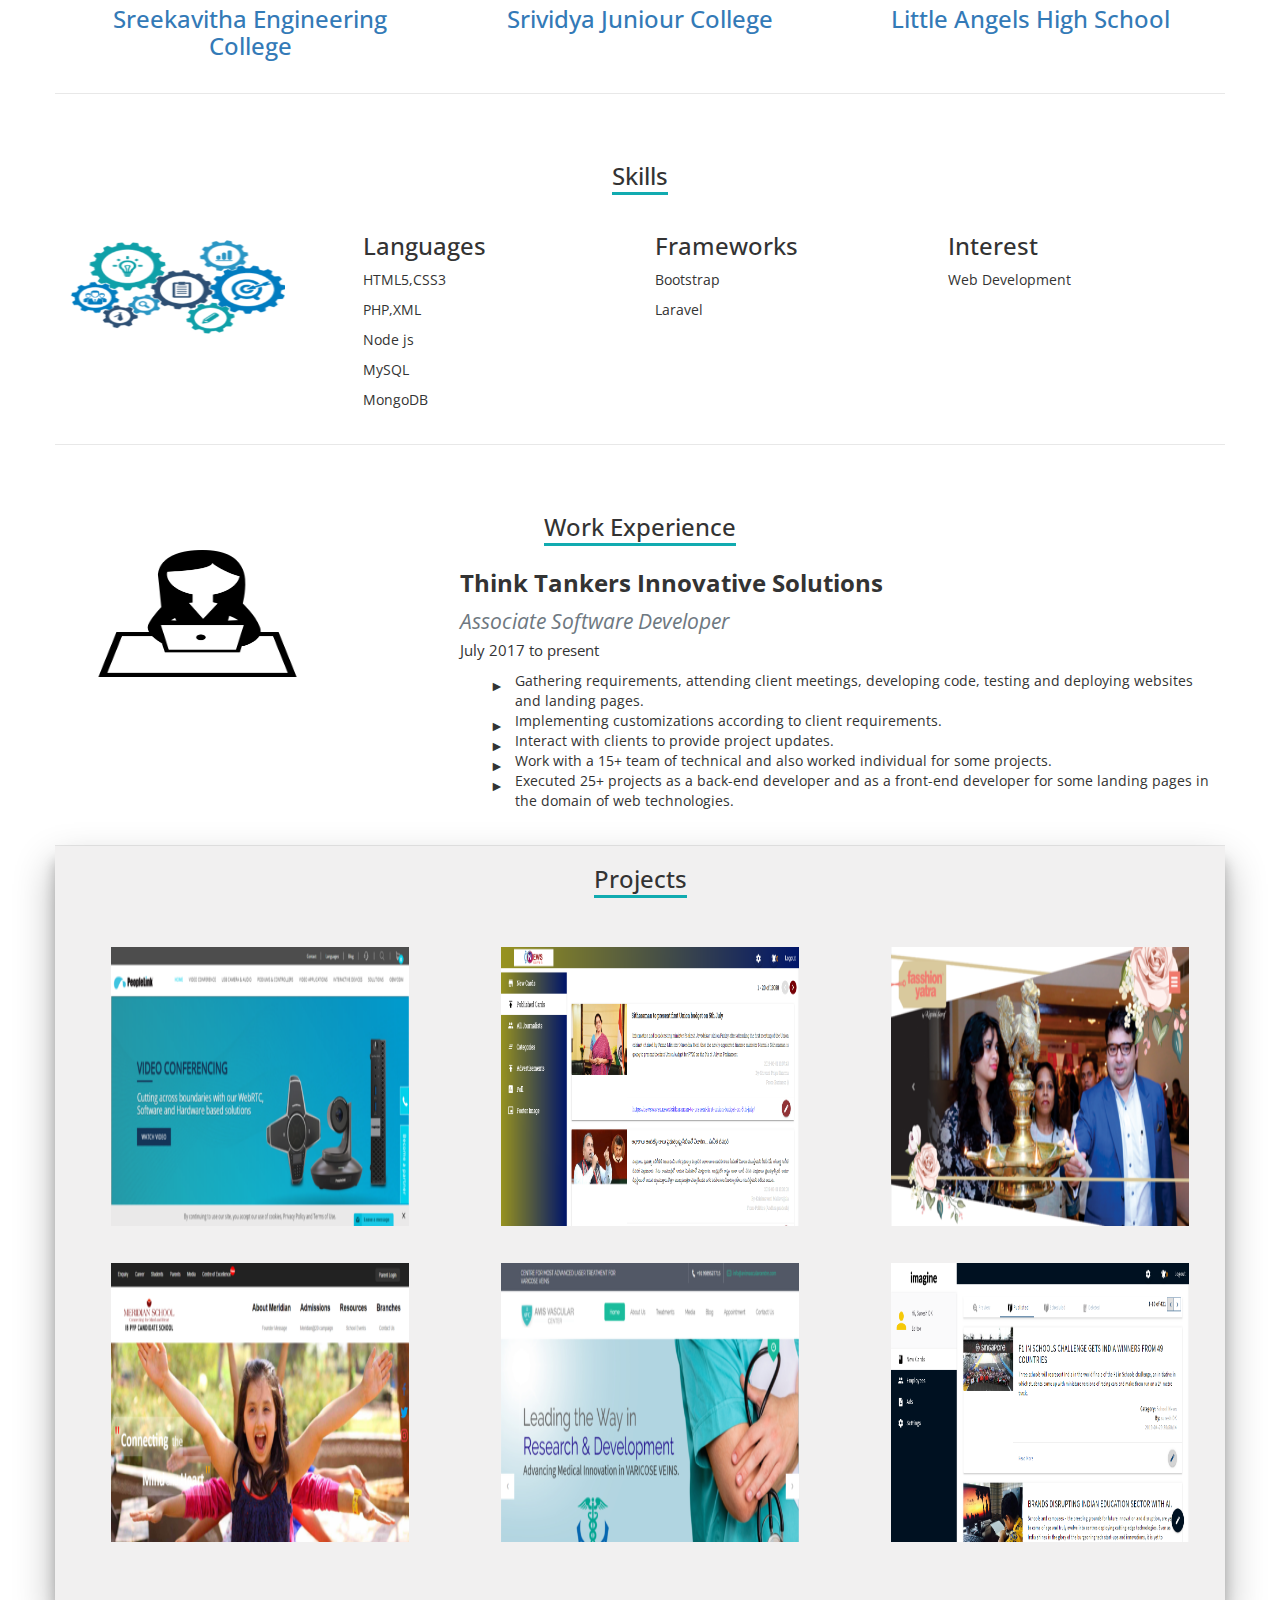
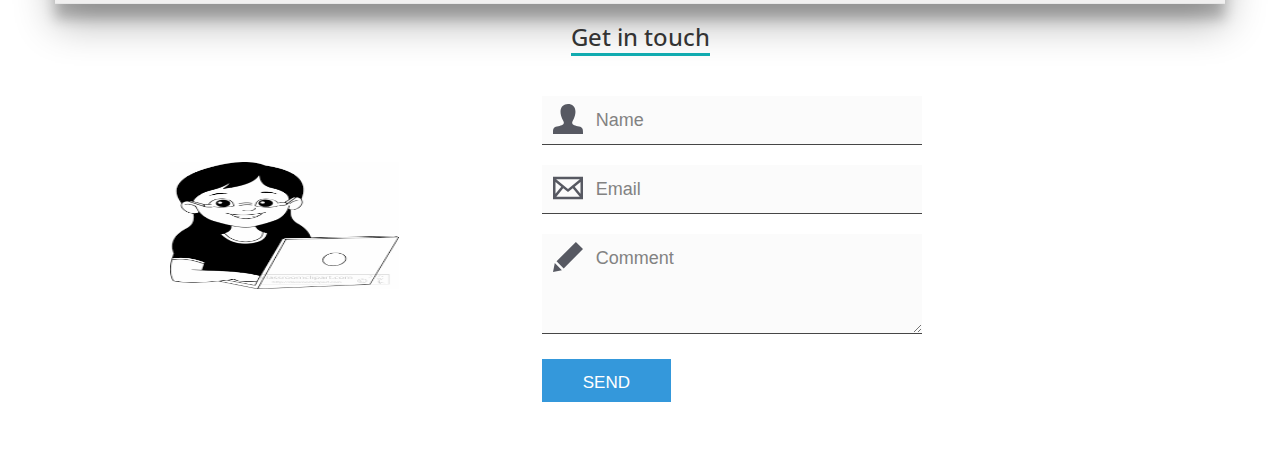
==== commit 4ea43625: "Update index.html" ====
--- a/index.html
+++ b/index.html
@@ -210,8 +210,8 @@
                     <li>Gathering requirements, attending client meetings, developing code, testing and deploying websites and landing pages.</li>
                     <li>Implementing customizations according to client requirements.</li>
                     <li>Interact with clients to provide project updates.</li>
-                    <li>Work with a 15+ team of technical.</li>
-                    <li>Executed 20+ projects as a back-end developer and as a front-end developer for some landing pages in the domain of web technologies.</li>
+                    <li>Work with a 15+ team of technical and also worked individual for some projects.</li>
+                    <li>Executed 25+ projects as a back-end developer and as a front-end developer for some landing pages in the domain of web technologies.</li>
                 </ul>
             </div>
         </div>
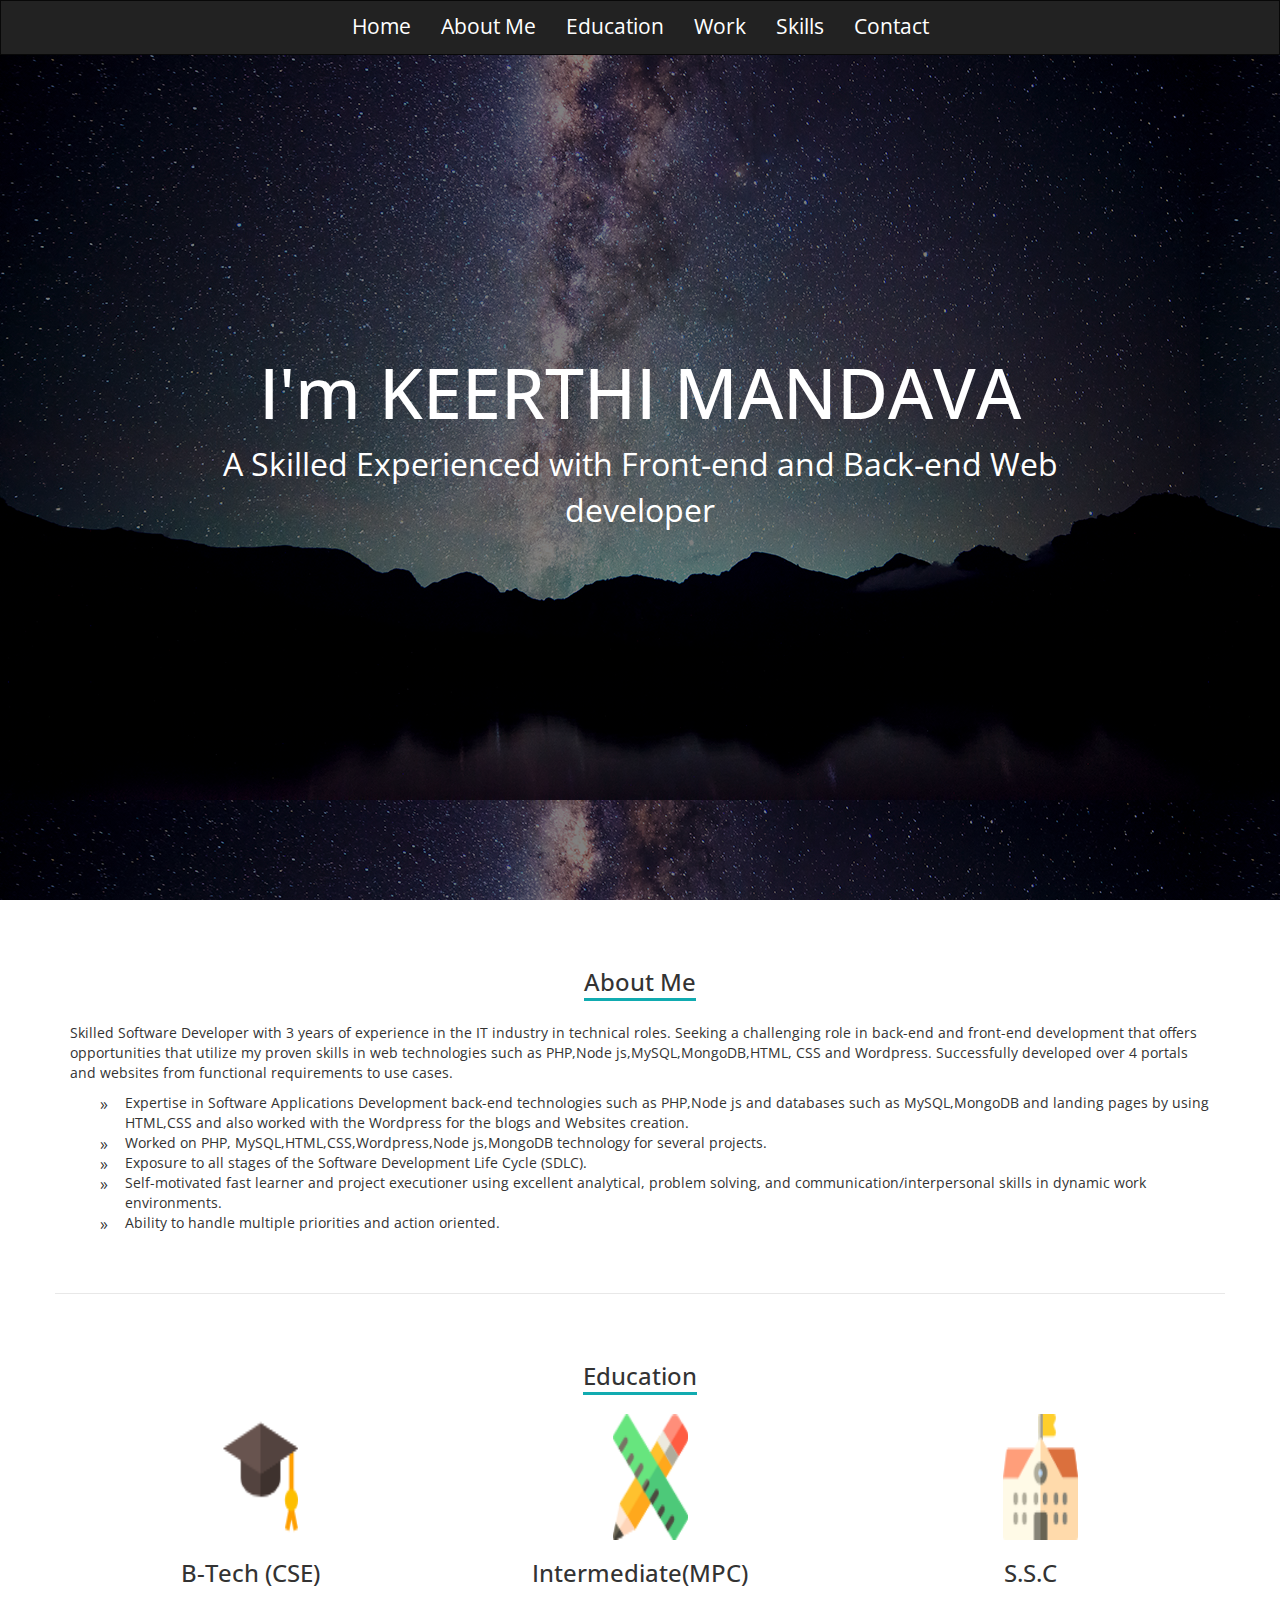
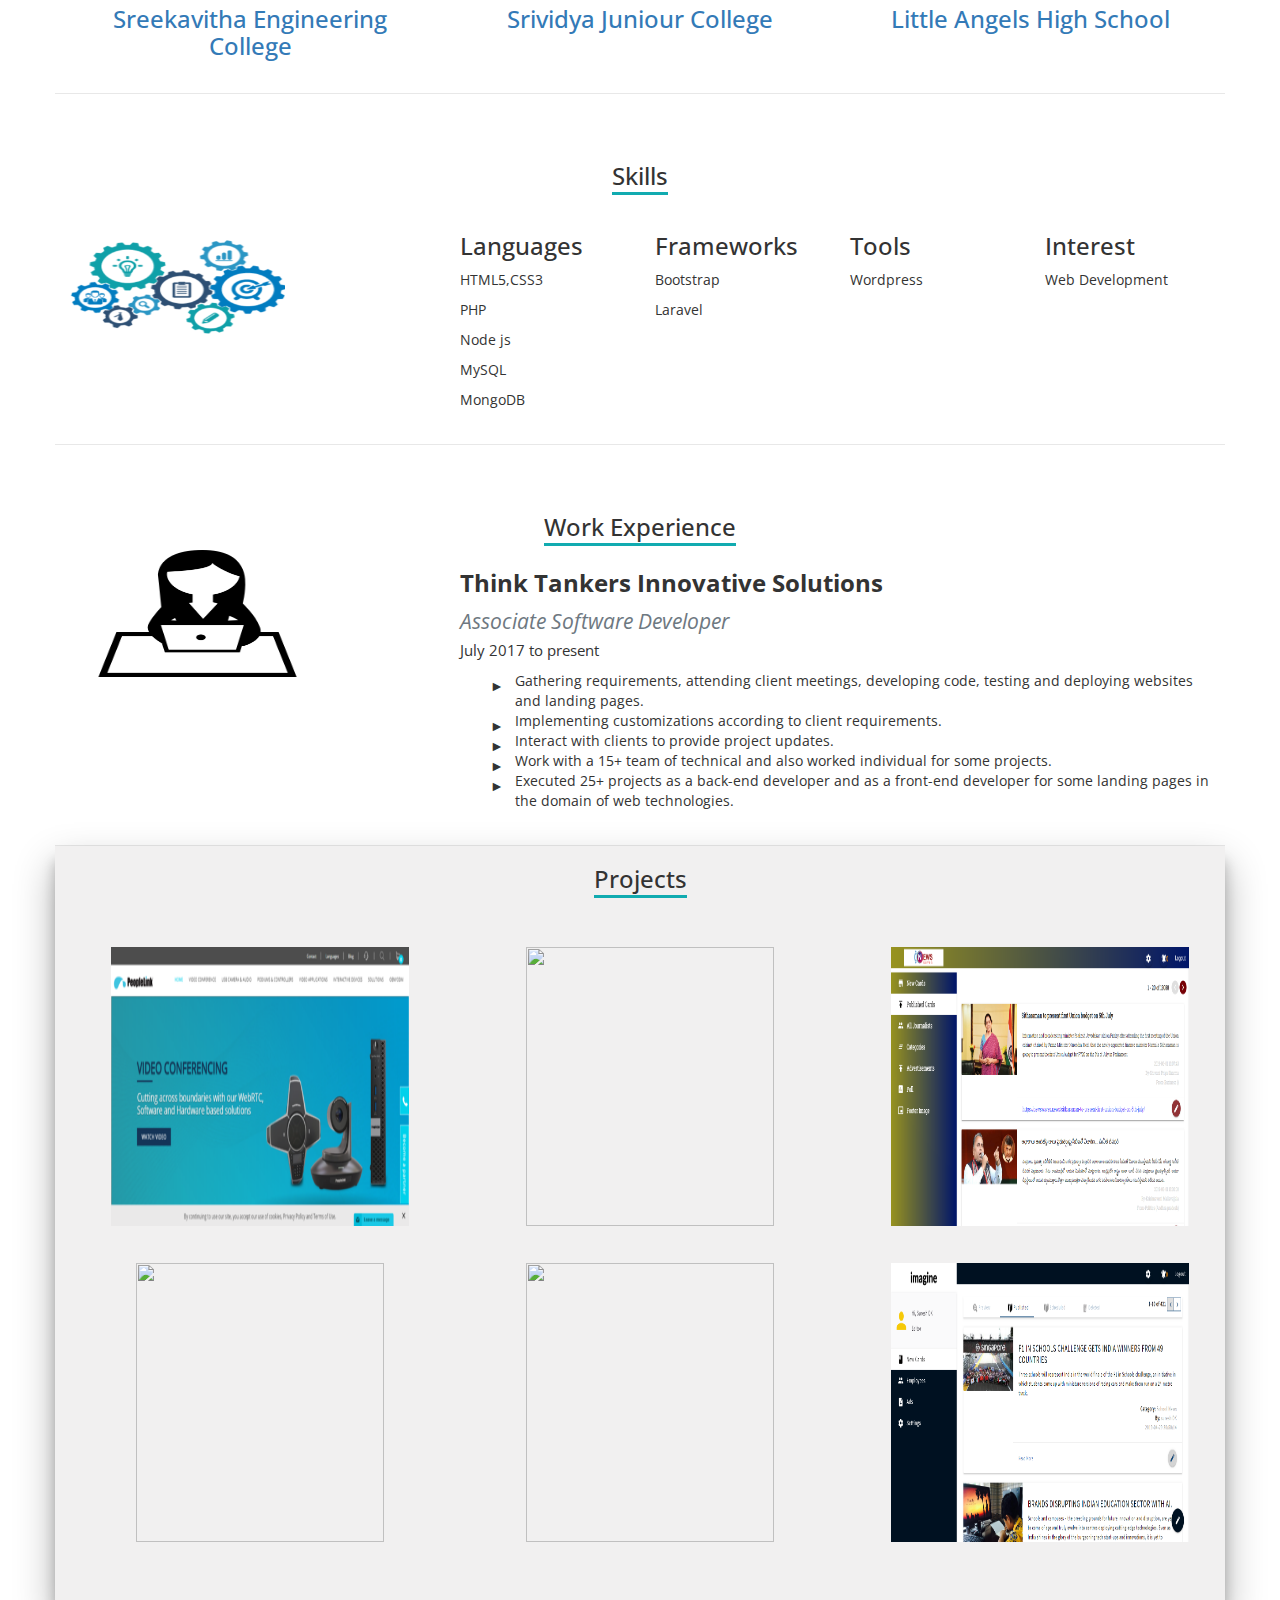
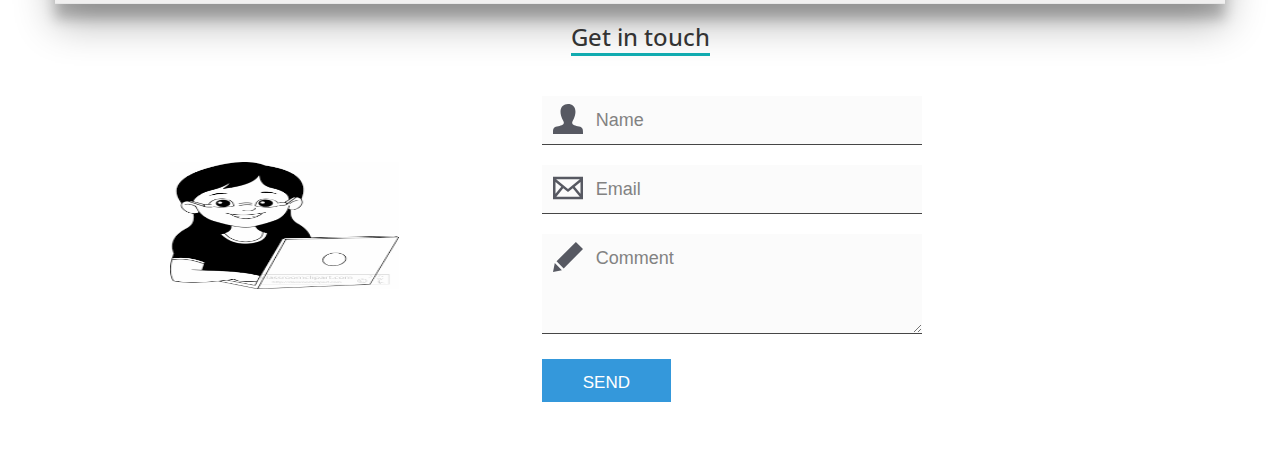
==== commit 8a984826: "Add files via upload" ====
--- a/index.html
+++ b/index.html
@@ -51,12 +51,12 @@
         <div class="about_sec">
             <h3><span>About Me</span></h3>
             <div class="p_cntn">
-                <p>Skilled Software Developer with 3 years of experience in the IT industry in technical roles. Seeking a challenging role in back-end and front-end development that offers opportunities that utilize my proven skills in web technologies such as PHP,Node js,MySQL,MongoDB,HTML, CSS. Successfully developed over 4 portals and websites from functional requirements to use cases.</p>
+                <p>Skilled Software Developer with 3 years of experience in the IT industry in technical roles. Seeking a challenging role in back-end and front-end development that offers opportunities that utilize my proven skills in web technologies such as PHP,Node js,MySQL,MongoDB,HTML, CSS and Wordpress. Successfully developed over 4 portals and websites from functional requirements to use cases.</p>
                 <ul>
                     <li>Expertise in Software Applications Development back-end technologies such as PHP,Node js and databases such as MySQL,MongoDB and landing pages by using
-HTML,CSS.
+HTML,CSS and also worked with the Wordpress for the blogs and Websites creation.
 </li>
-                    <li>Worked on PHP, MySQL,HTML,CSS,Node js,MongoDB technology for several projects.</li>
+                    <li>Worked on PHP, MySQL,HTML,CSS,Wordpress,Node js,MongoDB technology for several projects.</li>
                     <li>Exposure to all stages of the Software Development Life Cycle (SDLC).</li>
                     <li>Self-motivated fast learner and project executioner using excellent analytical, problem solving, and communication/interpersonal skills in dynamic work environments.</li>
                     <li>Ability to handle multiple priorities and action oriented.</li>
@@ -170,22 +170,26 @@
         </div>
         <div class="skills_body">
             <div class=row>
-                <div class="col-md-3 img_sec"><img src="images/skill.png"></div>
-                <div class="col-md-3">
+                <div class="col-md-4 img_sec"><img src="images/skill.png"></div>
+                <div class="col-md-2">
                     <h3>Languages</h3>
                     <p>HTML5,CSS3</p>
 
-                    <p>PHP,XML</p>
+                    <p>PHP</p>
 			<p>Node js</p>
                     <p>MySQL</p>
 			<p>MongoDB</p>
                 </div>
-                <div class="col-md-3">
+                <div class="col-md-2">
                     <h3>Frameworks</h3>
                     <p>Bootstrap</p>
                     <p>Laravel</p>
                 </div>
-                <div class="col-md-3">
+                <div class="col-md-2">
+                    <h3>Tools</h3>
+                    <p>Wordpress</p>
+                </div>
+                <div class="col-md-2">
                     <h3>Interest</h3>
                     <p>Web Development</p>
                 </div>
@@ -243,7 +247,32 @@
 have stored in the database and retrieve that data from the database with PHP services.</p>
                                     
                                     <p><b>Link:</b><a href="https://www.peoplelinkvc.com/" target="_blank">www.peoplelinkvc.com</a></p>
-                                    <p><b>Technologies worked:</b>PHP,MySQL,HTML,CSS</p>
+                                    <p><b>Technologies worked:</b>PHP,MySQL,HTML,CSS,Angular js</p>
+                                </div>
+                                <div class="modal-footer">
+                                    <button type="button" class="btn btn-default" data-dismiss="modal">Close</button>
+                                </div>
+                            </div>
+
+                        </div>
+                    </div>
+                </div>
+                <div class="col-md-4">
+                    <a href="#" data-toggle="modal" data-target="#projectmodal2"><img src="images/anoos.png"></a>
+                    <div class="modal fade" id="projectmodal2" role="dialog">
+                        <div class="modal-dialog">
+                            <div class="modal-content">
+                                <div class="modal-header">
+                                    <button type="button" class="close" data-dismiss="modal">&times;</button>
+                                    <h4 class="modal-title">Anoos ERP</h4>
+                                </div>
+                                <div class="modal-body">
+                                   <img src="images/anoos.png">
+                                   <p><b>Client:</b>Anoos ERP Portal</p>
+                                    <p><b>Project Description:</b> It's a portal which contains different modules. I have worked on a billing and accounts modules about the appointments of the customers and their services.</p>
+                                    
+                                    <p><b>Link:</b><a href="http://206.189.138.2:1237/" target="_blank">http://206.189.138.2:1237/</a> and <a href="http://206.189.138.2:1238/" target="_blank">http://206.189.138.2:1238/</a></p>
+                                    <p><b>Technologies worked:</b>Laravel</p>
                                 </div>
                                 <div class="modal-footer">
                                     <button type="button" class="btn btn-default" data-dismiss="modal">Close</button>
@@ -272,7 +301,7 @@
 polling questions for the newscards and also the footer advertisements.
 </p>
                                     
-                                    <p><b>Link:</b><a href="http://newswaves.net/" target="_blank">newswaves.net</a></p>
+                                    <p><b>Link:</b><a href="http://newswaves.thethinktankers.in/" target="_blank">newswaves.net</a></p>
                                     <p><b>Technologies worked:</b>PHP,MySQL</p>
                                 </div>
                                 <div class="modal-footer">
@@ -283,7 +312,7 @@
                         </div>
                     </div>
                 </div>
-                <div class="col-md-4">
+                <!-- <div class="col-md-4">
                     <a href="#" data-toggle="modal" data-target="#projectmodal2"><img src="images/fashionyatra.png"></a>
                     <div class="modal fade" id="projectmodal2" role="dialog">
                         <div class="modal-dialog">
@@ -299,7 +328,7 @@
 themselves I have worked on it for the gallery and media tabs for retrieving the images from
 the folder which have saved in the folders by using the database MySQL and services by PHP.</p>
                                     
-                                    <p><b>Link:</b><a href="http://fashionyatra.in/gallery/" target="_blank">www.fashionyatra.in</a></p>
+                                    <p><b>Link:</b><a href="http://fashionyatra.in" target="_blank">www.fashionyatra.in</a></p>
                                     <p><b>Technologies worked:</b>PHP,MySQL</p>
                                 </div>
                                 <div class="modal-footer">
@@ -310,25 +339,26 @@
                         </div>
                     </div>
                    
-                </div>
+                </div> -->
              </div>   
             <div class="row">
 		    <div class="col-md-4">
-                   <a href="#" data-toggle="modal" data-target="#projectmodal3"><img src="images/meridian.png"></a>
+                   <a href="#" data-toggle="modal" data-target="#projectmodal3"><img src="images/kach.png"></a>
                     <div class="modal fade" id="projectmodal3" role="dialog">
                         <div class="modal-dialog">
                             <div class="modal-content">
                                 <div class="modal-header">
                                     <button type="button" class="close" data-dismiss="modal">&times;</button>
-                                    <h4 class="modal-title">Meridian Schools</h4>
-                                </div>
-                                <div class="modal-body">
-                                   <img src="images/meridian.png">
-                                   <p><b>Client:</b>Meridian</p>
-                                    <p><b>Project Description:</b> It’s a School that wanted the transfer certificates to upload in the website and that transfer cerificates can be downloaded by students at anytime from the website and  only admin can change all that should be changed in the portal</p>
-                                    
-                                    <p><b>Link:</b><a href="https://www.meridianschool.in/madhapur/transfercertificates.php" target="_blank">www.meridianschool.in</a></p>
-                                    <p><b>Technologies worked:</b>PHP,MySQL,HTML,CSS</p>
+                                    <h4 class="modal-title">Kach</h4>
+                                </div>
+                                <div class="modal-body">
+                                   <img src="images/kach.png">
+                                   <p><b>Client:</b>Kach</p>
+                                    <p><b>Project Description:</b> Its Portal having the quiz, lessons journalist where they can create,edit the
+                                        lessons,quizes. I have partially worked on different features for App and also for the portal.</p>
+                                    
+                                    <p><b>Link:</b><a href="https://kachportal.xyz/manageQuiz" target="_blank">https://kachportal.xyz</a></p>
+                                    <p><b>Technologies worked:</b>Nodejs,MongoDB</p>
                                 </div>
                                 <div class="modal-footer">
                                     <button type="button" class="btn btn-default" data-dismiss="modal">Close</button>
@@ -341,21 +371,21 @@
                 </div>
             
                 <div class="col-md-4">
-                    <a href="#" data-toggle="modal" data-target="#projectmodal4"><img src="images/avis.png"></a>
+                    <a href="#" data-toggle="modal" data-target="#projectmodal4"><img src="images/phoniex.png"></a>
                     <div class="modal fade" id="projectmodal4" role="dialog">
                         <div class="modal-dialog">
                             <div class="modal-content">
                                 <div class="modal-header">
                                     <button type="button" class="close" data-dismiss="modal">&times;</button>
-                                    <h4 class="modal-title">Avis Vascular Centre</h4>
-                                </div>
-                                <div class="modal-body">
-                                   <img src="images/avis.png">
-                                   <p><b>Client:</b>Meridian</p>
-                                    <p><b>Project Description:</b> It’s a Hospital as a part of it created a appointment booking for the paitents</p>
-                                    
-                                    <p><b>Link:</b><a href="http://www.avisvascularcentre.com/appointment/" target="_blank">www.avisvascularcentre.com</a></p>
-                                    <p><b>Technologies worked:</b>PHP,MySQL</p>
+                                    <h4 class="modal-title">phoenixgreens Schools</h4>
+                                </div>
+                                <div class="modal-body">
+                                   <img src="images/phoniex.png">
+                                   <p><b>Client:</b>phoenixgreens</p>
+                                    <p><b>Project Description:</b> Description:It is a school website that will have all the showcase and updates of the school.I worked on the backend part for this by using the PHP and also manage all the updates which want to show in the frontend also.</p>
+                                    
+                                    <p><b>Link:</b><a href="https://www.phoenixgreens.com/" target="_blank">https://www.phoenixgreens.com/</a></p>
+                                    <p><b>Technologies worked:</b>PHP,MySQL,AngularJs</p>
                                 </div>
                                 <div class="modal-footer">
                                     <button type="button" class="btn btn-default" data-dismiss="modal">Close</button>
